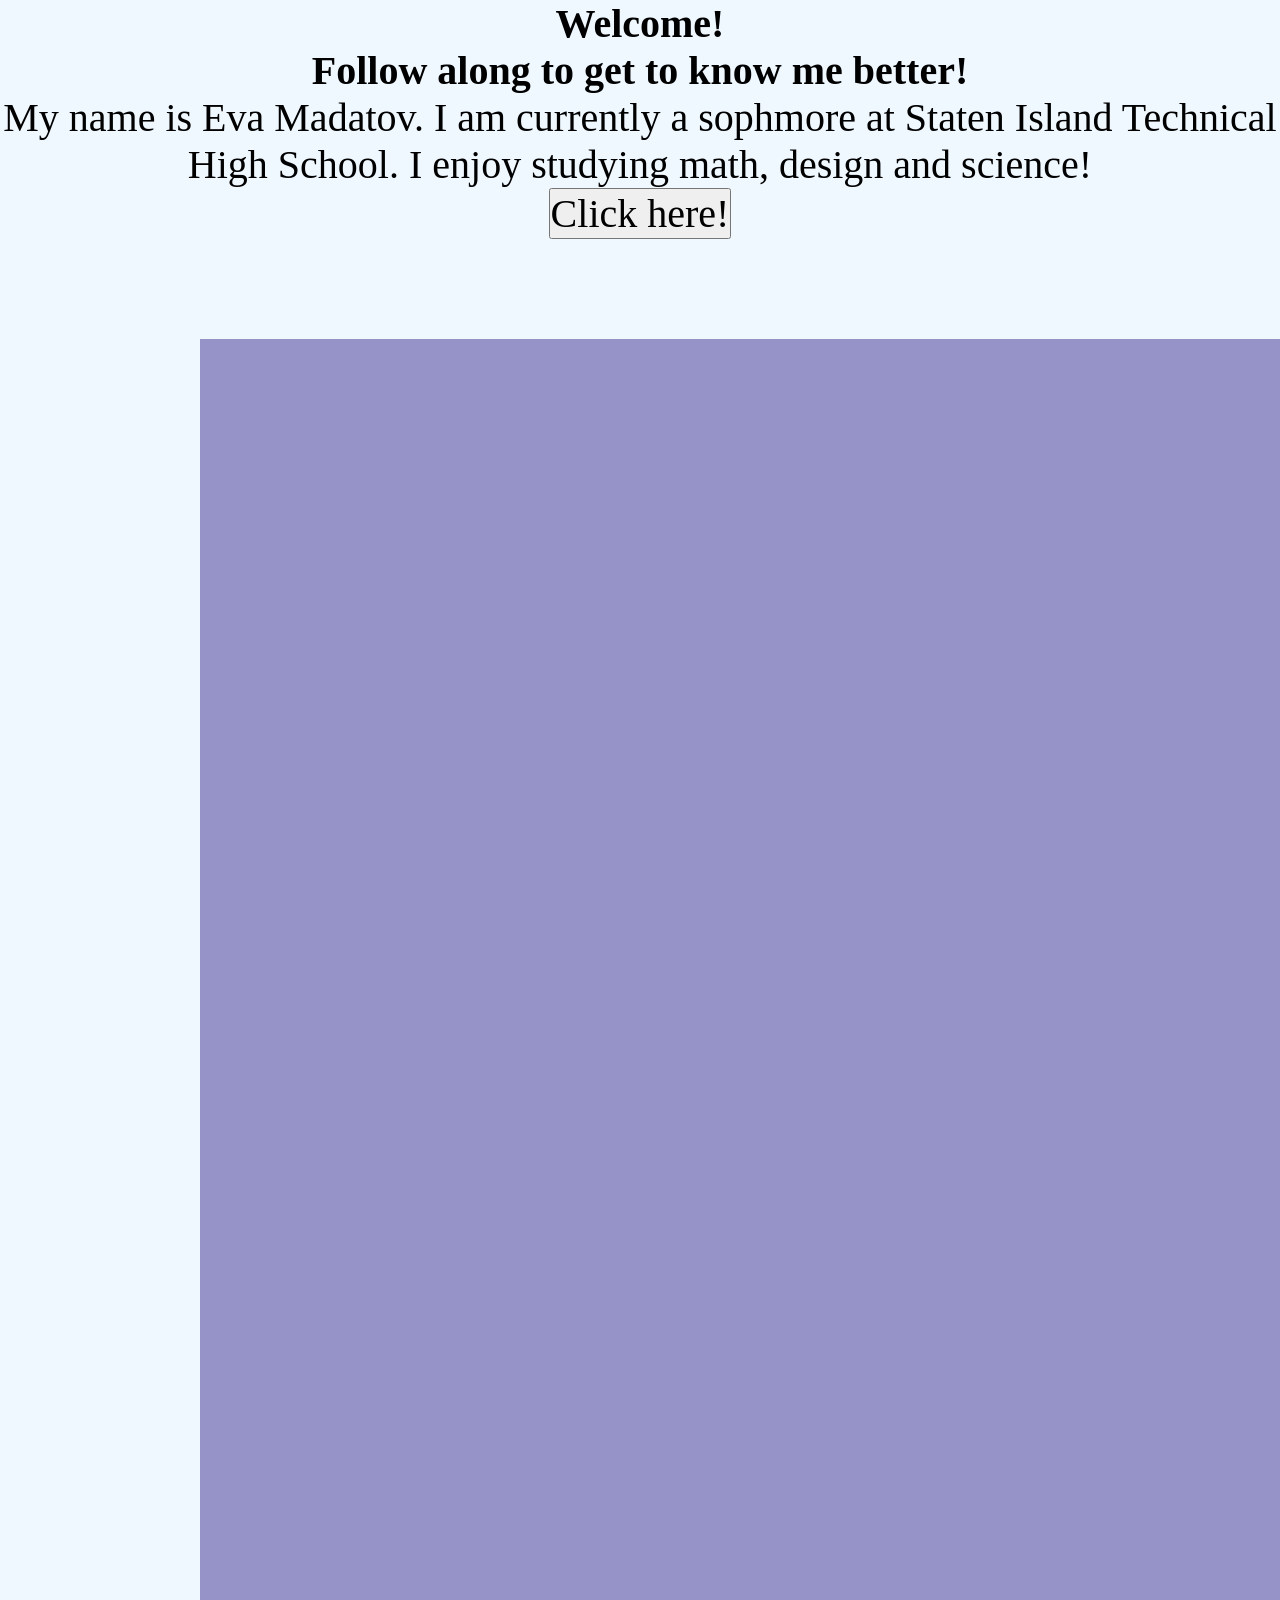
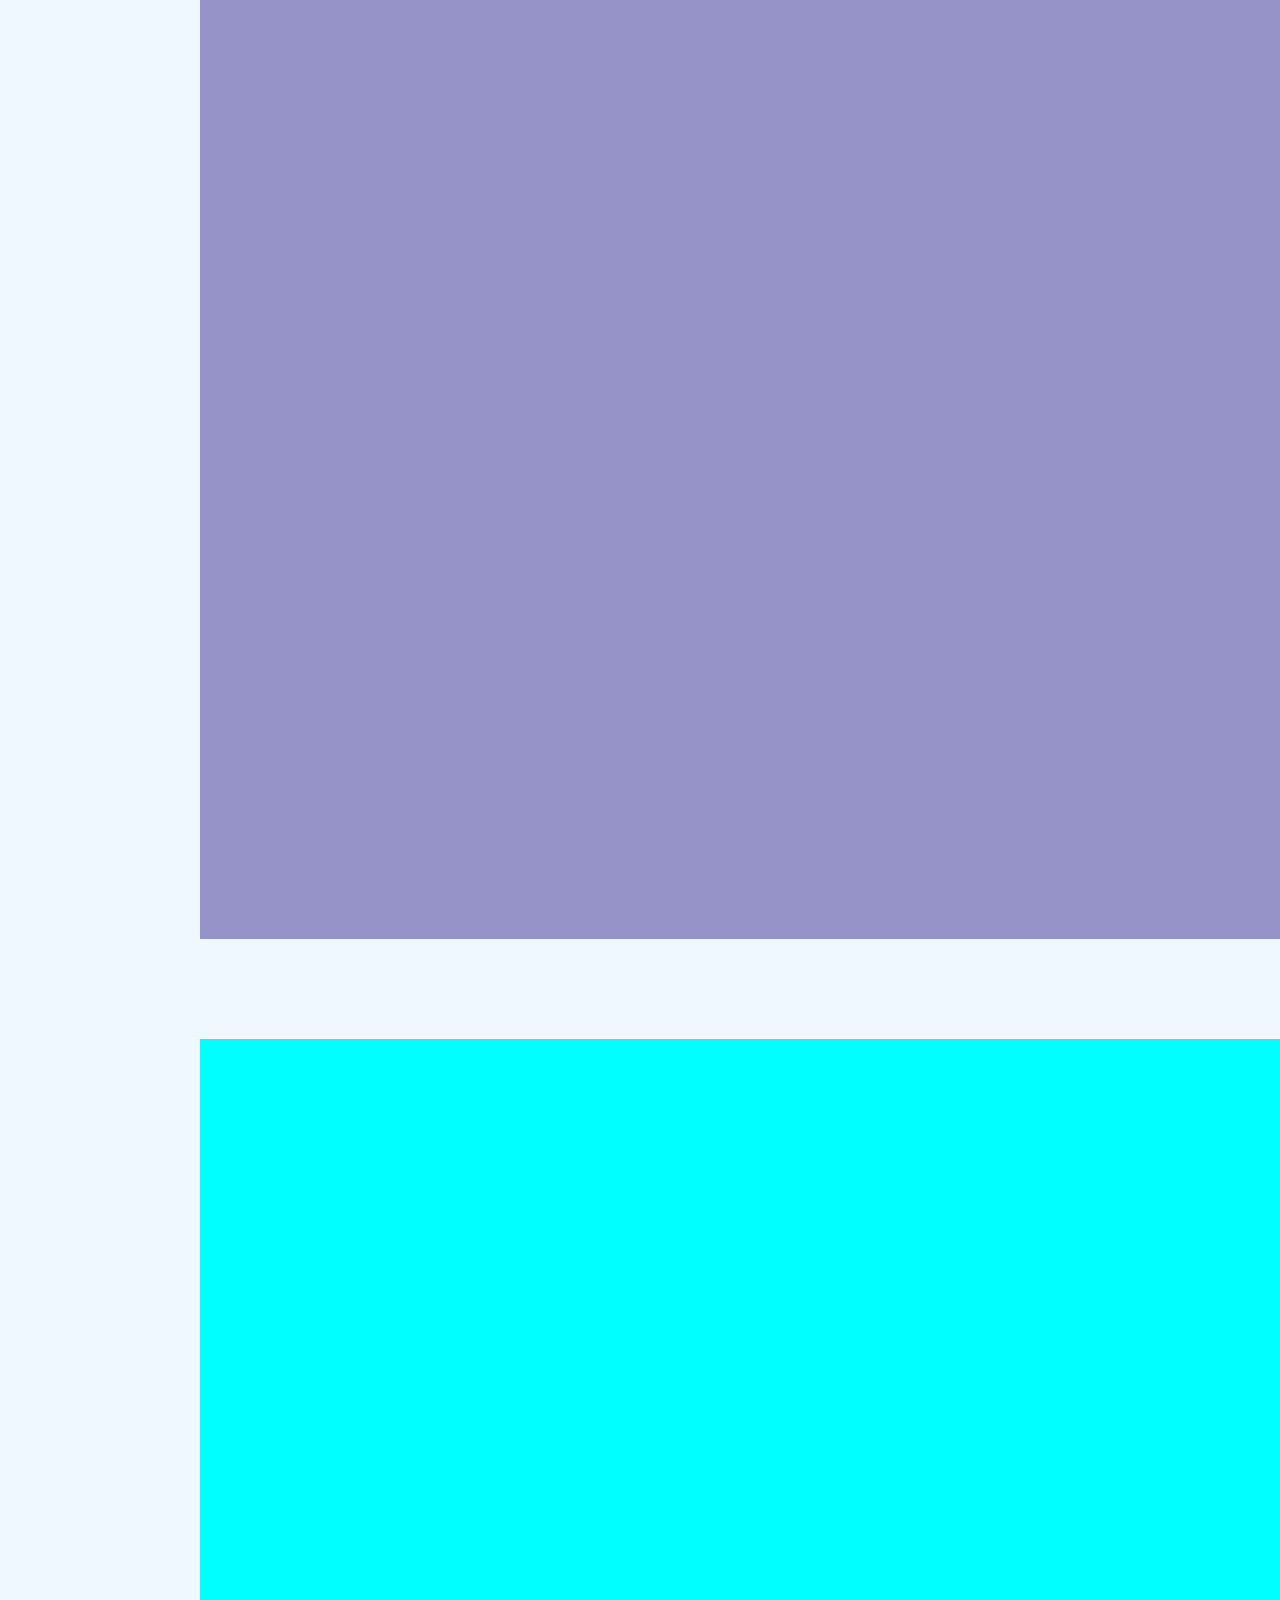
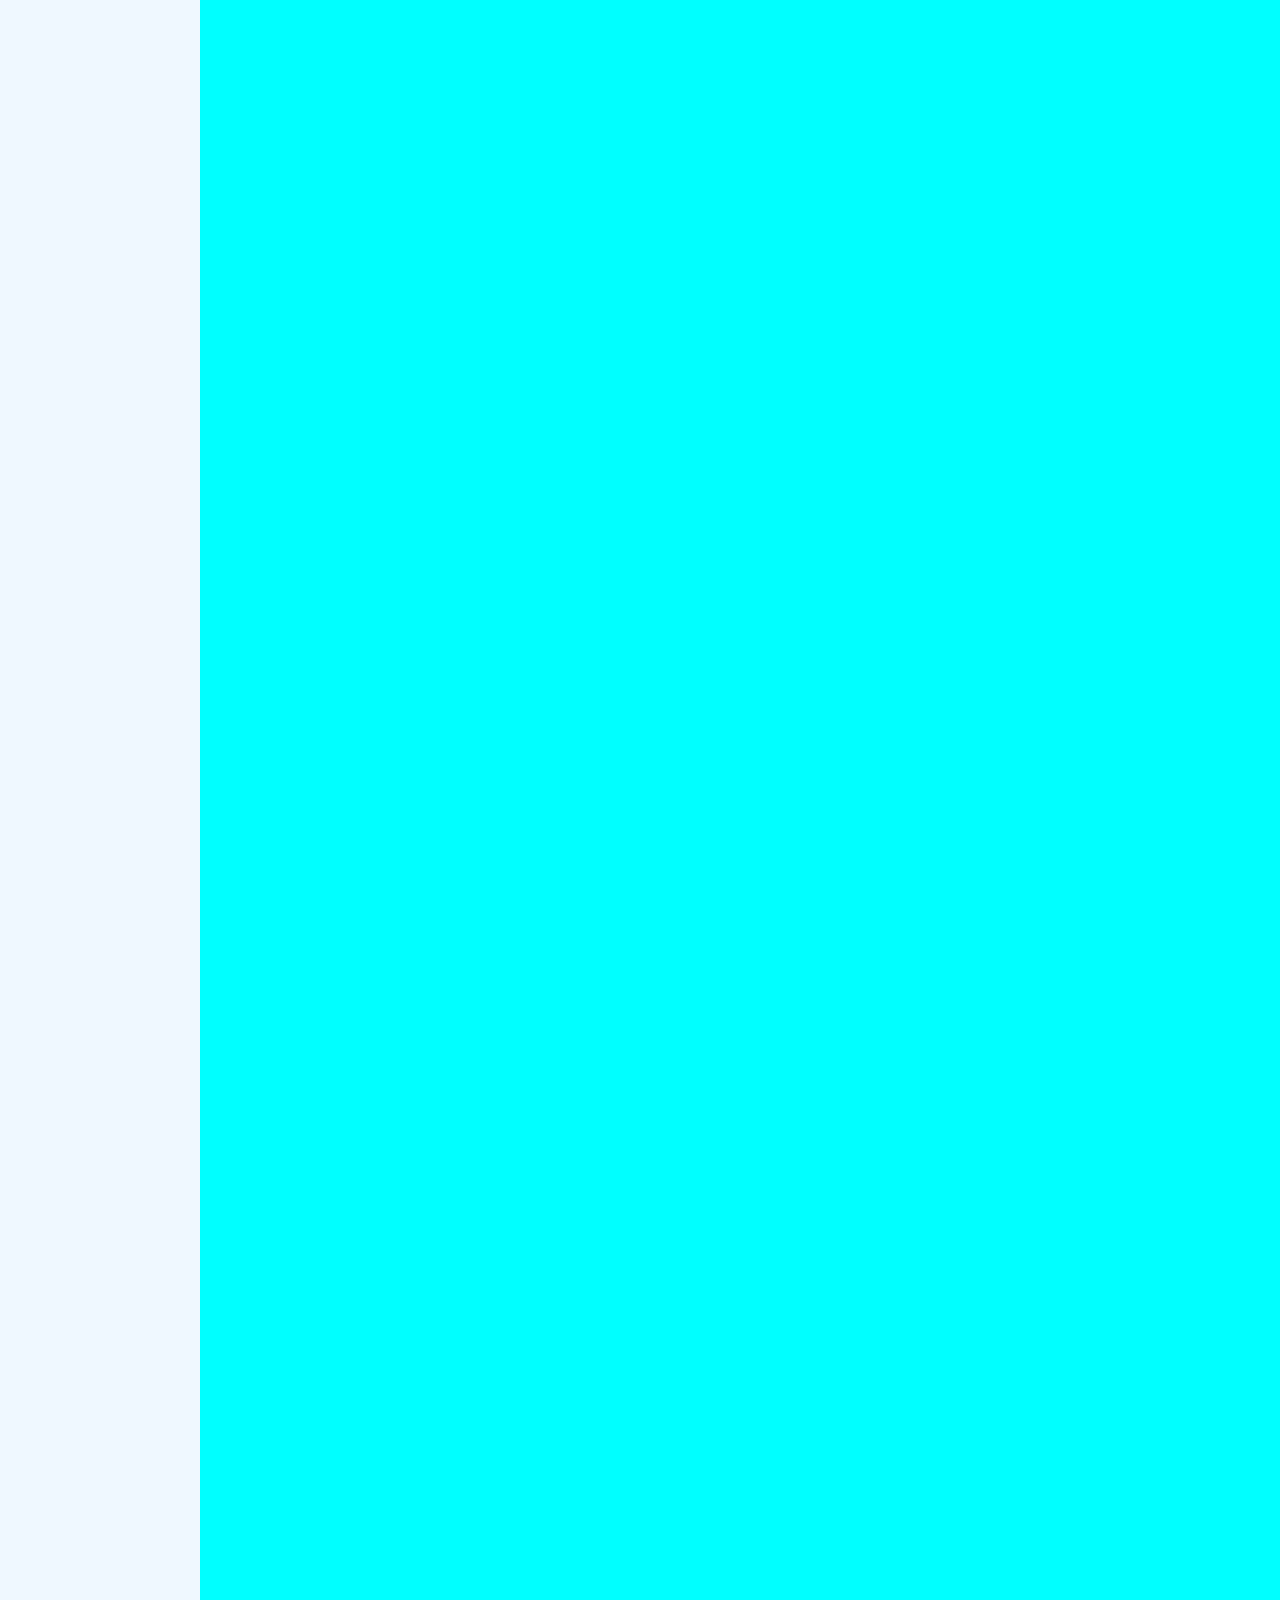
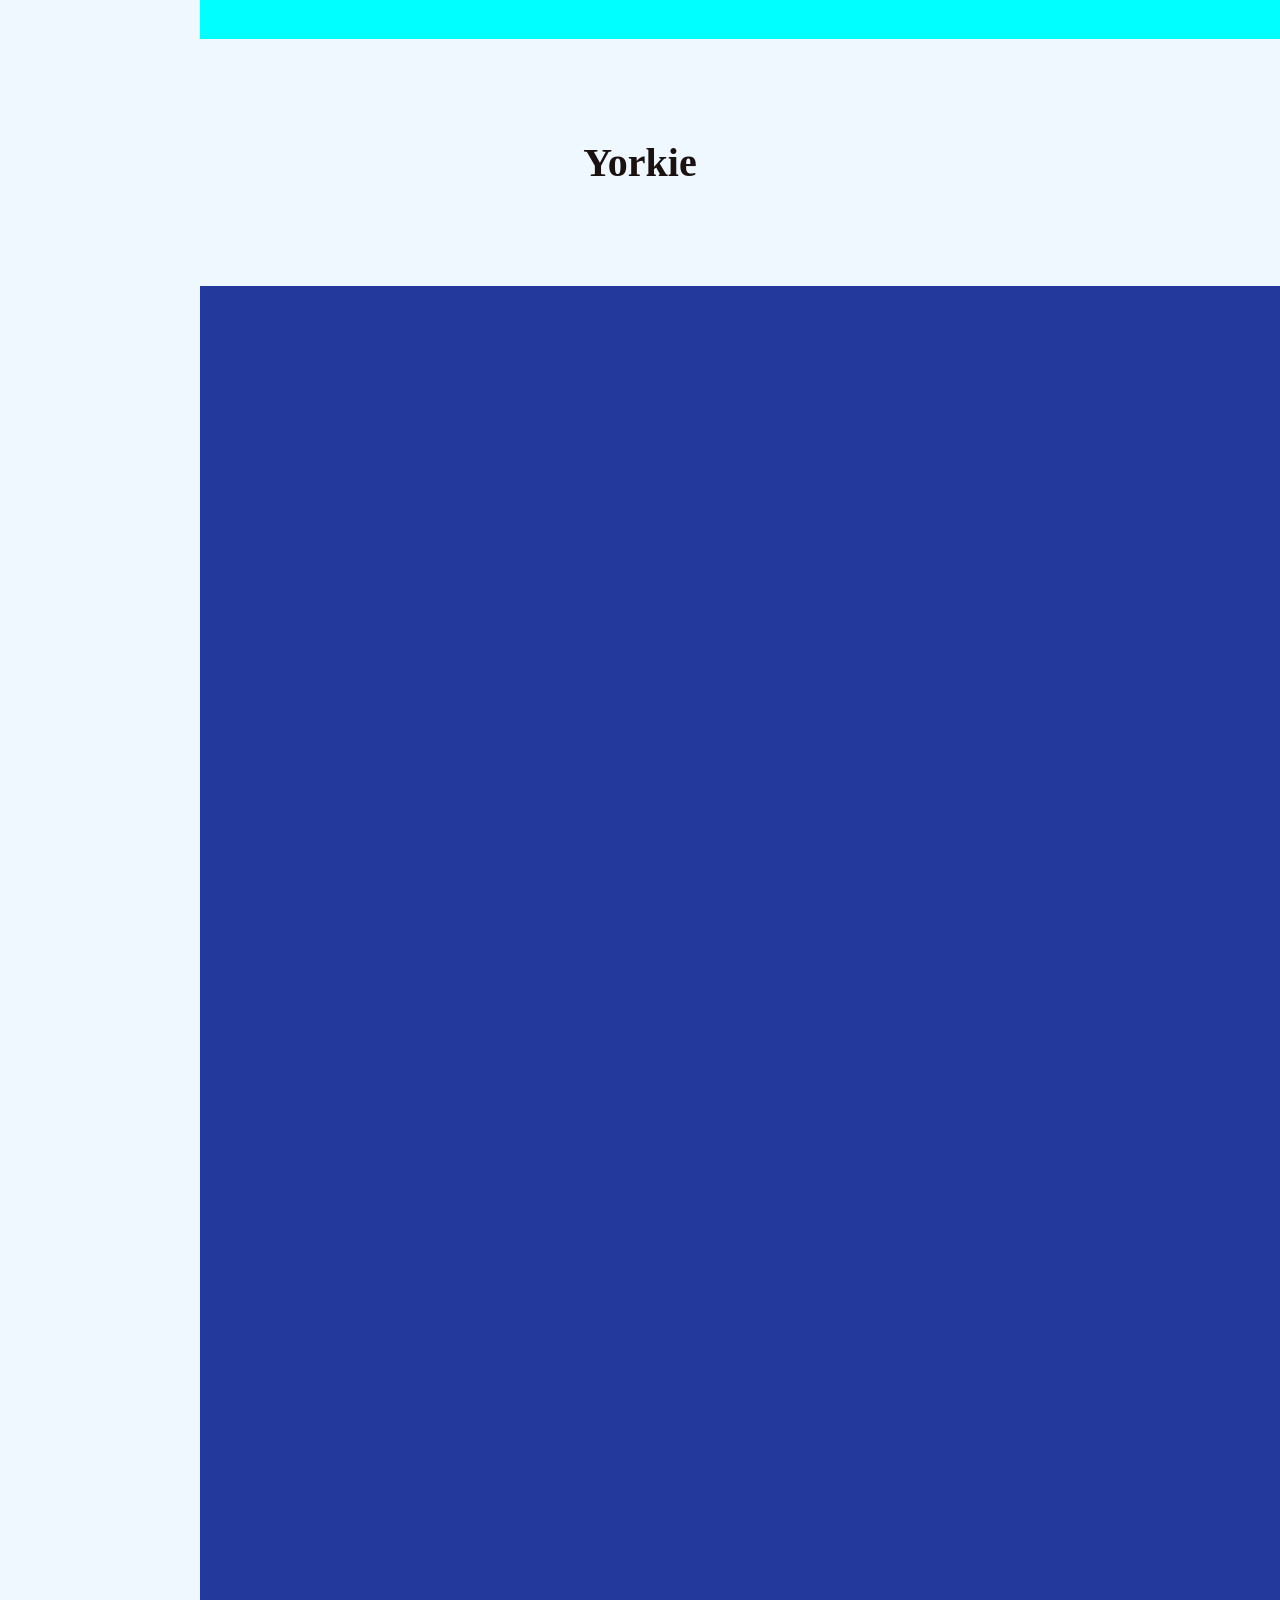
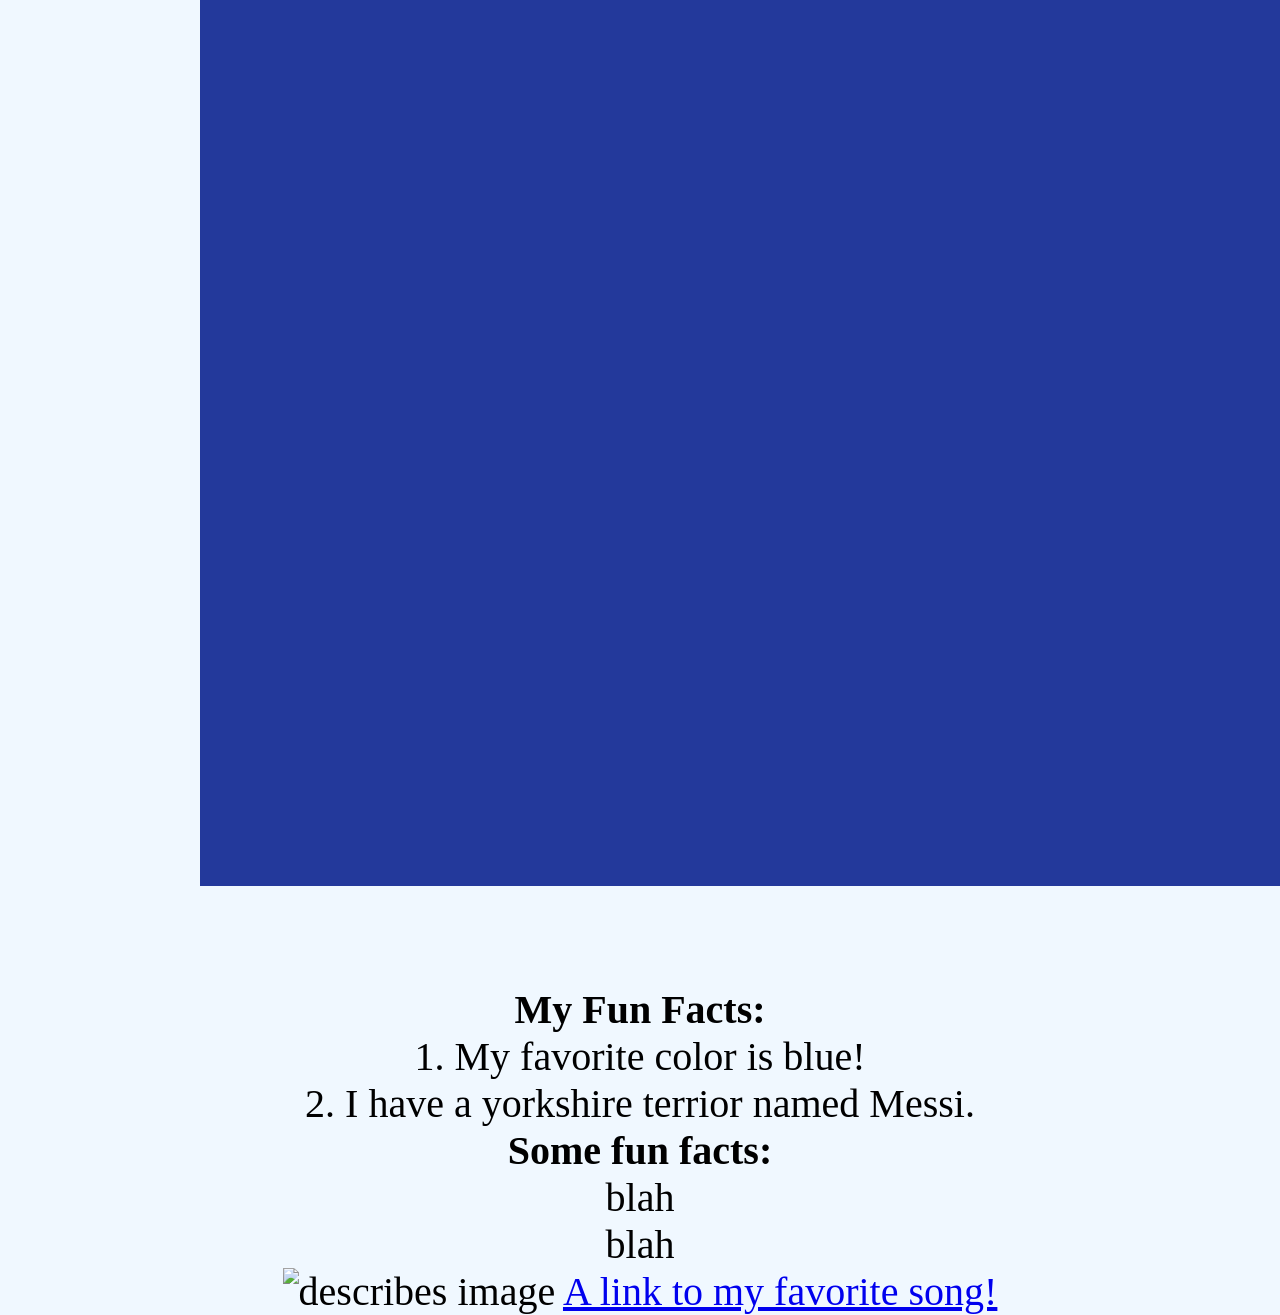
==== index.html @ b94001c6 "html" ====
<html lang="en">
<head>
    <meta charset="UTF-8">
    <meta name="viewport" content="width=device-width, initial-scale=1.0">
    <title>About Me</title>
    <link rel="stylesheet" href="style.css"/>
</head>
<body>
    <h1>Welcome!</h1>
    <h2>Follow along to get to know me better!</h2>
    <h6>    </h6>
    <p>My name is Eva Madatov. I am currently a sophmore at Staten Island Technical High School. I enjoy studying math, design and science!</p>
    <button>Click here!</button>
     <div></div>
     <div class="card"></div>
    <h2 class="card-title">Yorkie</h2>
    <div class="card" id="test"></div>
    <ul>
        <h4>My Fun Facts:</h4>
        <li>1. My favorite color is blue!</li>
        <li>2. I have a yorkshire terrior named Messi.</li>
    </ul>
    <ol>
        <h4>Some fun facts:</h4>
      <li>blah</li>
      <li>blah</li>
    </ol>
    <img src="https://cms.paw-champ.com/api/assets/dog-wiki/64566e76-82c8-4139-900b-41cad1f7892a?cache=3600" alt="describes image">
    <a href="https://www.google.com">
        A link to my favorite song!
    </a>
</body>
</html>
---- style.css ----
body{
    background-color: #a1c5cf;
}

html, body, *{
    font-size: 40px;
    font-family: Georgia, 'Times New Roman', Times, serif;
    text-align: center;
    box-sizing: border-box;
    margin: 0;
    padding: 0;
}
body{
    background-color: aliceblue;
}
div{
    width: 30rem;
    height: 55rem;
    background-color: #9693c9;
    margin: 2.5rem 5rem;
    /* margin is space between elements */
    padding: 5rem;
}
.card {
    background-color: aqua;
}
.card-title{
    text-align: center;
    color: #1a1111;
}
#test{
    background-color: rgb(35, 57, 155);
}
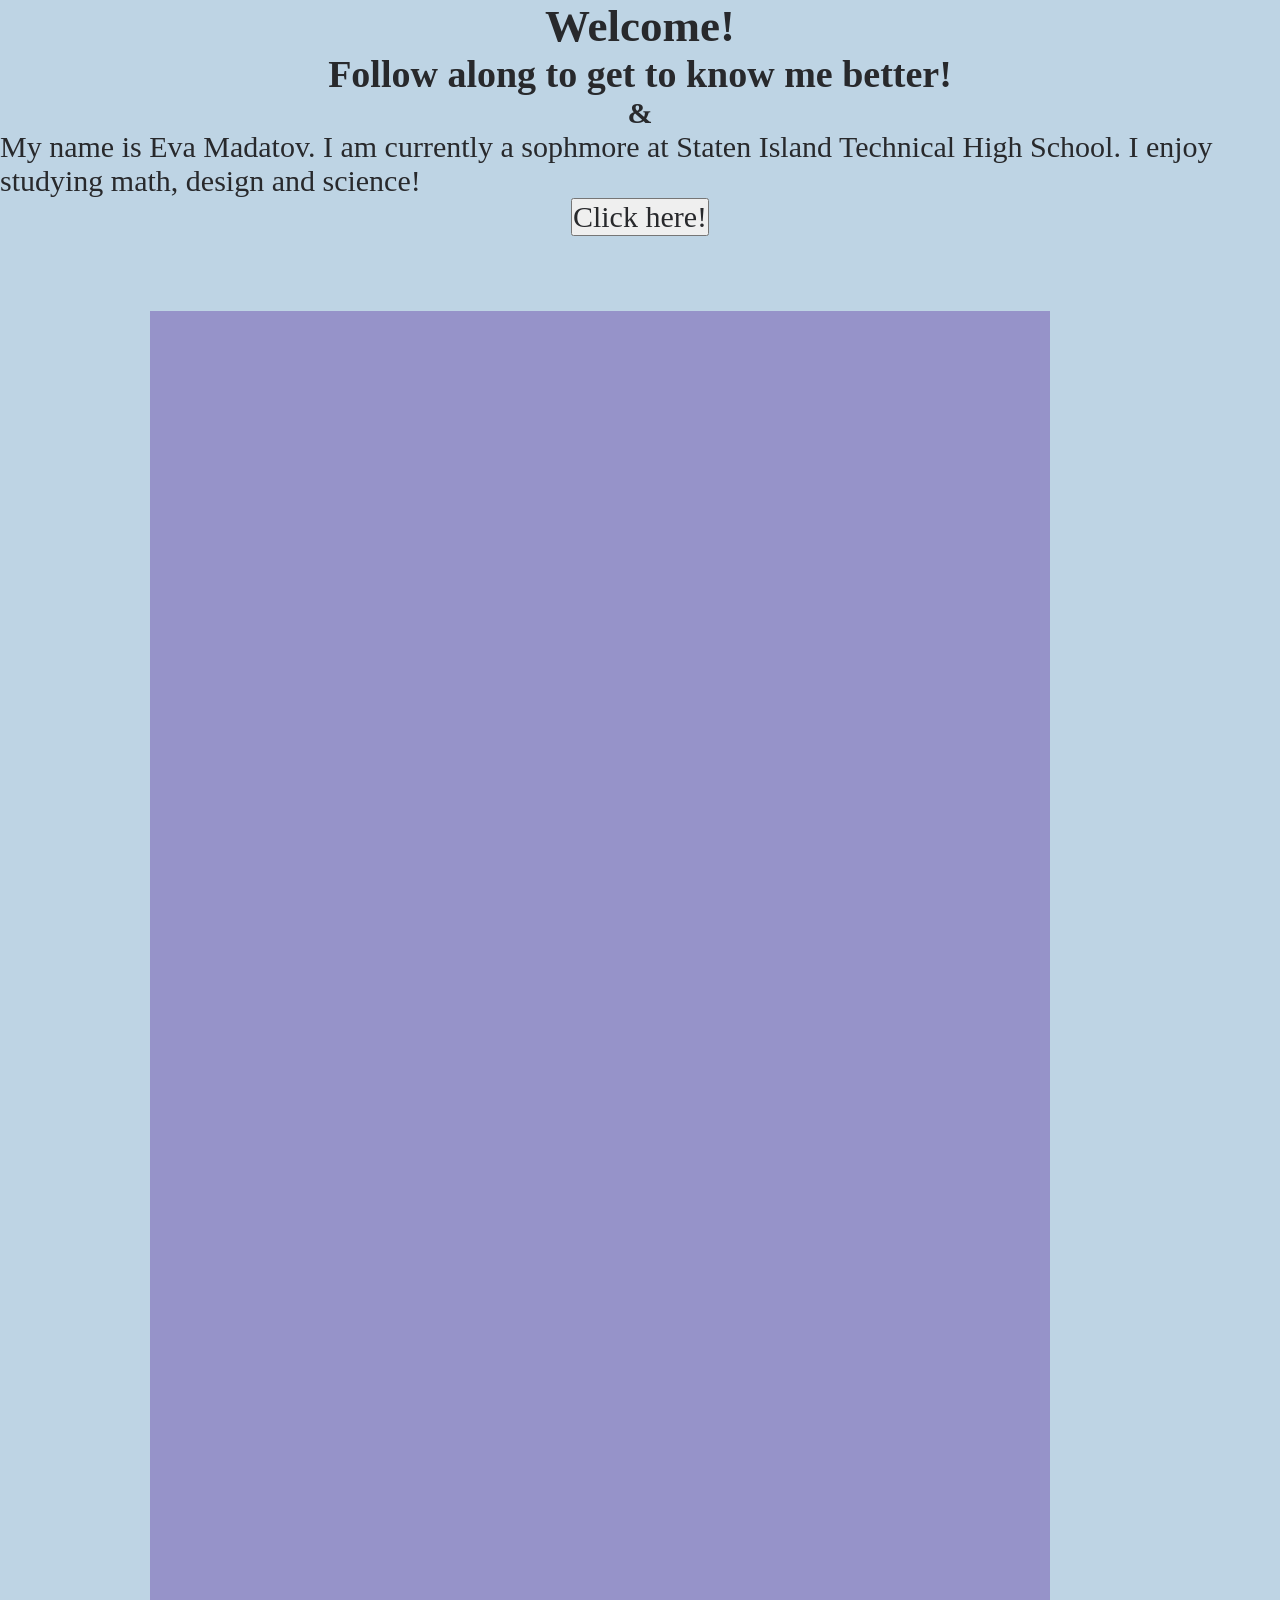
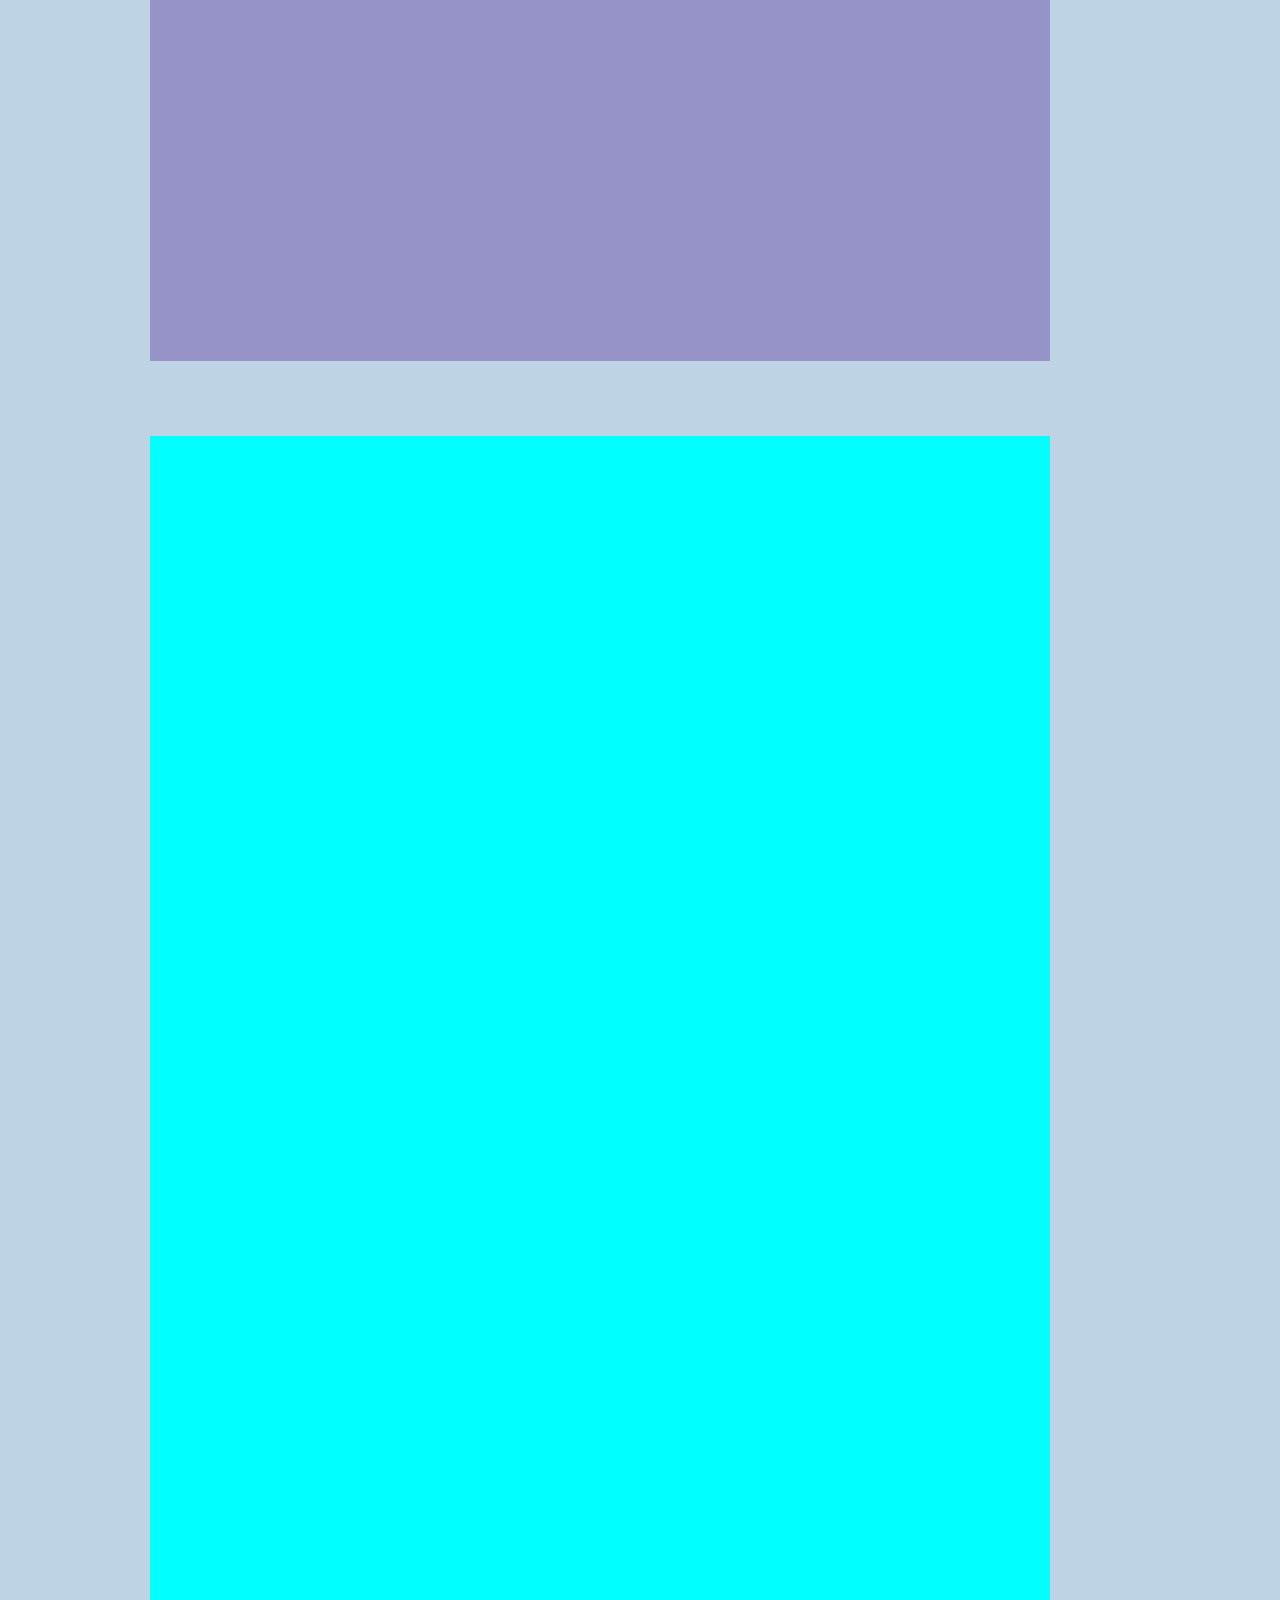
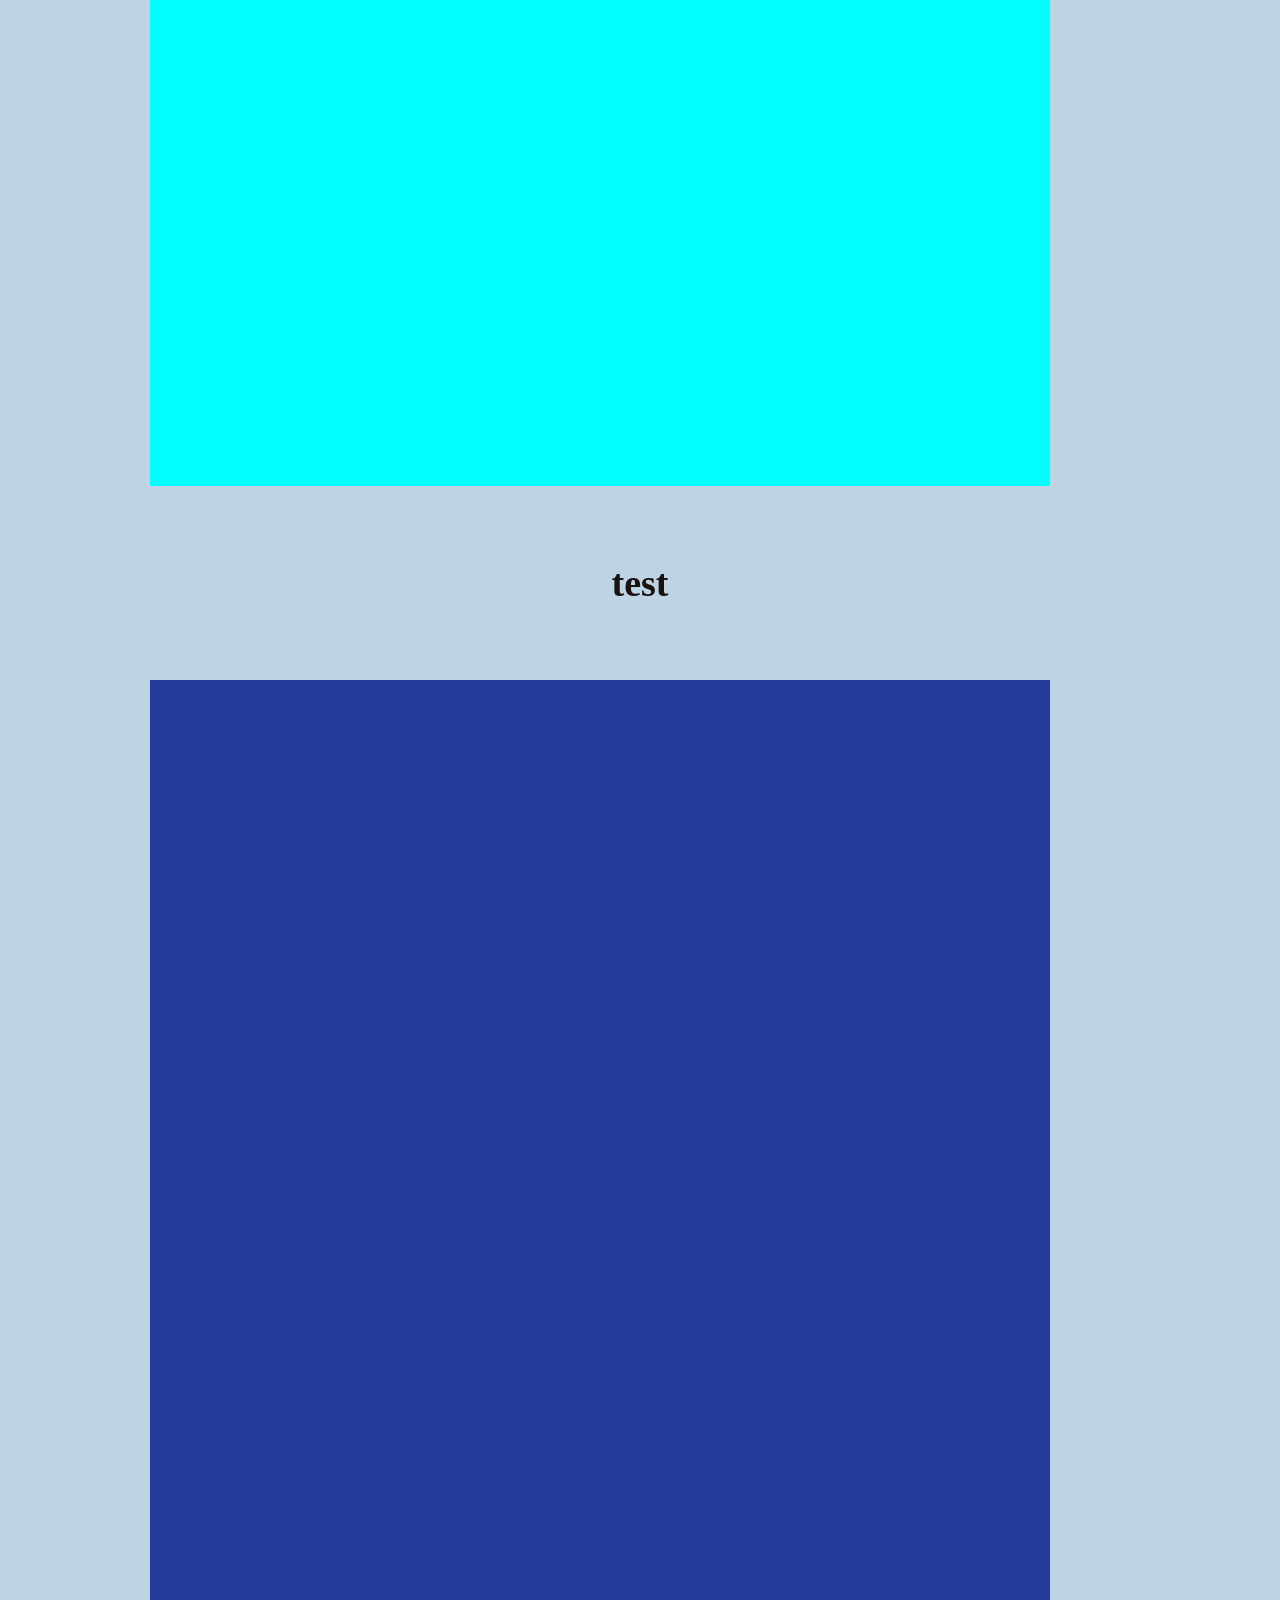
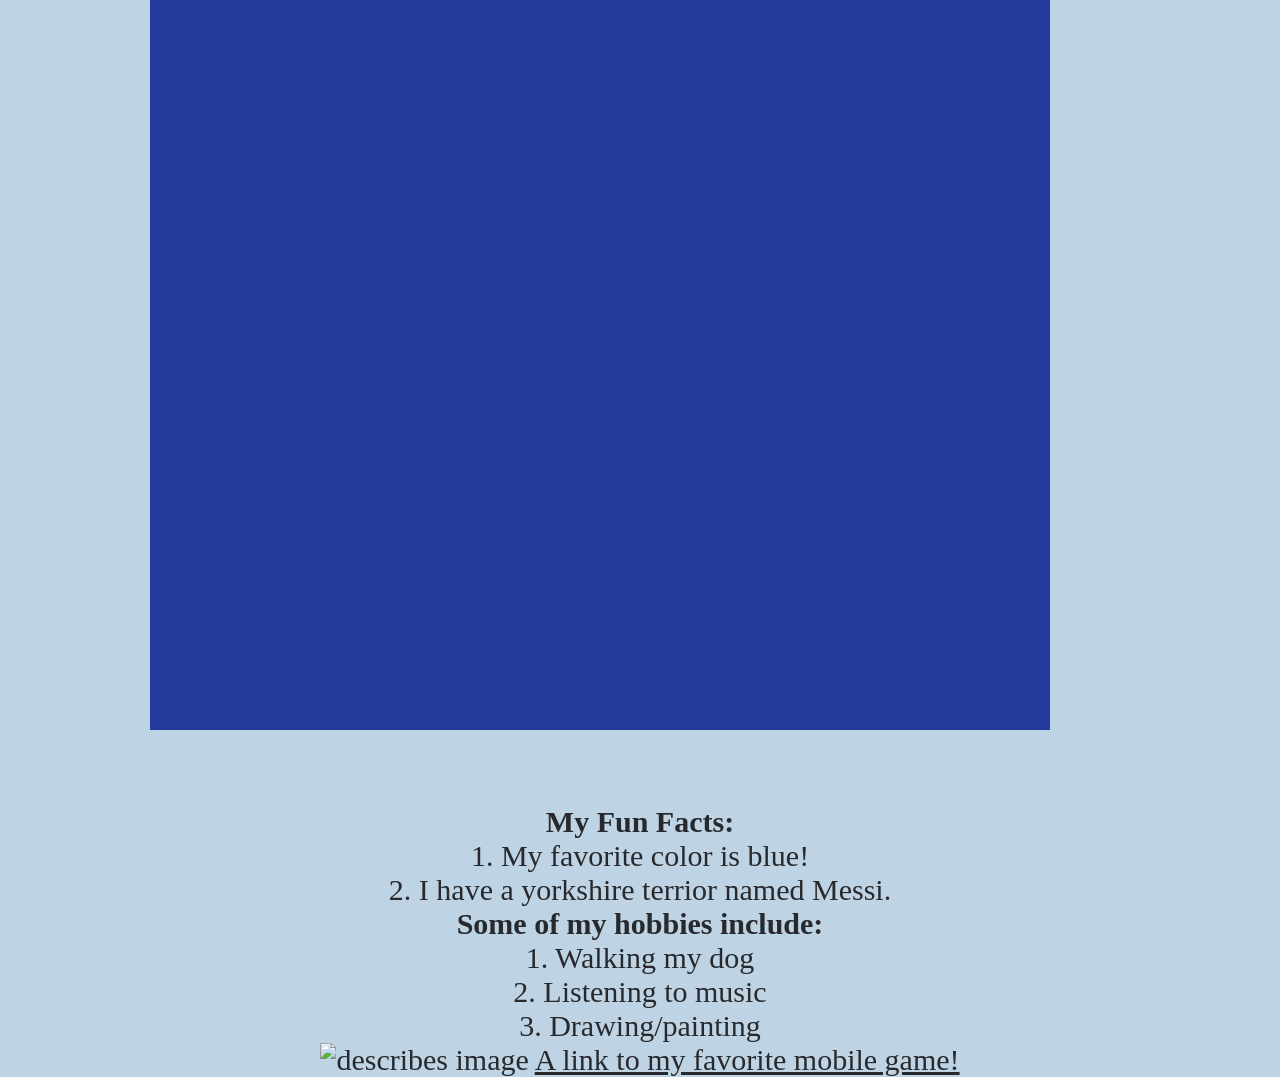
==== commit 43525354: "html" ====
--- a/index.html
+++ b/index.html
@@ -8,12 +8,12 @@
 <body>
     <h1>Welcome!</h1>
     <h2>Follow along to get to know me better!</h2>
-    <h6>    </h6>
+    <h6>  &  </h6>
     <p>My name is Eva Madatov. I am currently a sophmore at Staten Island Technical High School. I enjoy studying math, design and science!</p>
     <button>Click here!</button>
      <div></div>
      <div class="card"></div>
-    <h2 class="card-title">Yorkie</h2>
+    <h2 class="card-title">test</h2>
     <div class="card" id="test"></div>
     <ul>
         <h4>My Fun Facts:</h4>
@@ -21,13 +21,14 @@
         <li>2. I have a yorkshire terrior named Messi.</li>
     </ul>
     <ol>
-        <h4>Some fun facts:</h4>
-      <li>blah</li>
-      <li>blah</li>
+        <h4>Some of my hobbies include:</h4>
+      <li>1. Walking my dog</li>
+      <li>2. Listening to music</li>
+      <li>3. Drawing/painting</li>
     </ol>
     <img src="https://cms.paw-champ.com/api/assets/dog-wiki/64566e76-82c8-4139-900b-41cad1f7892a?cache=3600" alt="describes image">
-    <a href="https://www.google.com">
-        A link to my favorite song!
+    <a href="https://slopeio.org/">
+        A link to my favorite mobile game!
     </a>
 </body>
 </html>
--- a/style.css
+++ b/style.css
@@ -1,17 +1,28 @@
 body{
-    background-color: #a1c5cf;
+    background-color: hsl(194, 17%, 75%);
 }
 
 html, body, *{
-    font-size: 40px;
-    font-family: Georgia, 'Times New Roman', Times, serif;
+    font-size: 30px;
+    font-family:cursive;
     text-align: center;
+    color: rgb(40, 41, 44);
     box-sizing: border-box;
     margin: 0;
     padding: 0;
 }
 body{
-    background-color: aliceblue;
+    background-color: hsl(206, 42%, 82%);
+}
+h1{
+    font-size: 45px;
+}
+h2{
+    font-size: 38px;
+}
+p{
+    font-size: 30px;
+    text-align: left;
 }
 div{
     width: 30rem;
@@ -30,4 +41,9 @@
 }
 #test{
     background-color: rgb(35, 57, 155);
+}
+.button{
+    font-size: 12px;
+    font: 100;
+    font-family: Georgia, 'Times New Roman', Times, serif;
 }
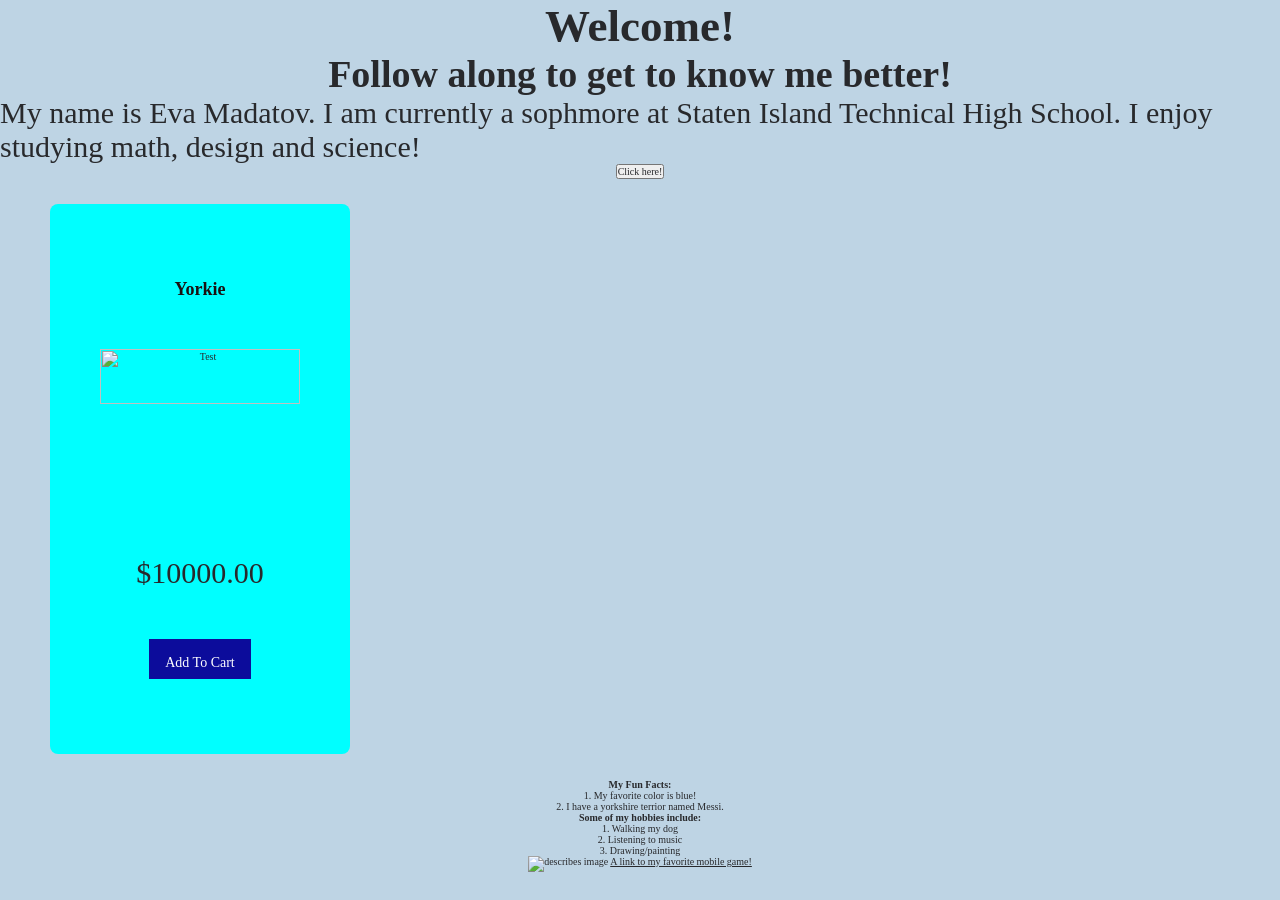
==== commit caf6cc7b: "html" ====
--- a/index.html
+++ b/index.html
@@ -8,13 +8,18 @@
 <body>
     <h1>Welcome!</h1>
     <h2>Follow along to get to know me better!</h2>
-    <h6>  &  </h6>
     <p>My name is Eva Madatov. I am currently a sophmore at Staten Island Technical High School. I enjoy studying math, design and science!</p>
-    <button>Click here!</button>
-     <div></div>
-     <div class="card"></div>
-    <h2 class="card-title">test</h2>
-    <div class="card" id="test"></div>
+     <button>Click here!</button>
+       <div class="card">
+      <h2 class="card-title">Yorkie</h2>
+      <img
+        class="card-img"
+        src="https://cms.paw-champ.com/api/assets/dog-wiki/64566e76-82c8-4139-900b-41cad1f7892a?cache=3600"
+        alt="Test"
+      />
+      <p class="card-price">$10000.00</p>
+      <button class="card-btn">Add To Cart</button>
+    </div>
     <ul>
         <h4>My Fun Facts:</h4>
         <li>1. My favorite color is blue!</li>
--- a/style.css
+++ b/style.css
@@ -3,7 +3,7 @@
 }
 
 html, body, *{
-    font-size: 30px;
+    font-size: 10px;
     font-family:cursive;
     text-align: center;
     color: rgb(40, 41, 44);
@@ -25,25 +25,48 @@
     text-align: left;
 }
 div{
-    width: 30rem;
-    height: 55rem;
     background-color: #9693c9;
     margin: 2.5rem 5rem;
     /* margin is space between elements */
     padding: 5rem;
 }
 .card {
+    display: flex;
+    flex-direction: column;
+    justify-content: space-around;
+    align-items: center;
     background-color: aqua;
+    width: 30rem;
+    height: 55rem;
+    border-radius: 0.8rem;
 }
 .card-title{
     text-align: center;
     color: #1a1111;
+    font-size: 1.8rem;
+    font-weight: 600;
+    margin: 0;
+}
+.card-img{
+    width: 100%;
+    height: 35%;
+    object-fit: cover;
 }
 #test{
     background-color: rgb(35, 57, 155);
 }
-.button{
-    font-size: 12px;
-    font: 100;
-    font-family: Georgia, 'Times New Roman', Times, serif;
-}+
+.card-btn{
+    height: 4rem;
+    padding: 01.6rem;
+    background-color: rgb(12, 12, 155);
+    border: 1px solid #9dcfd8;
+    font-size: 1.4rem;
+    cursor: pointer;
+    color: white;
+    border: 0.4rem;
+    transition: all 0.3s;
+}
+.card-btn:hover{
+    background-color: #a7c2db;
+}
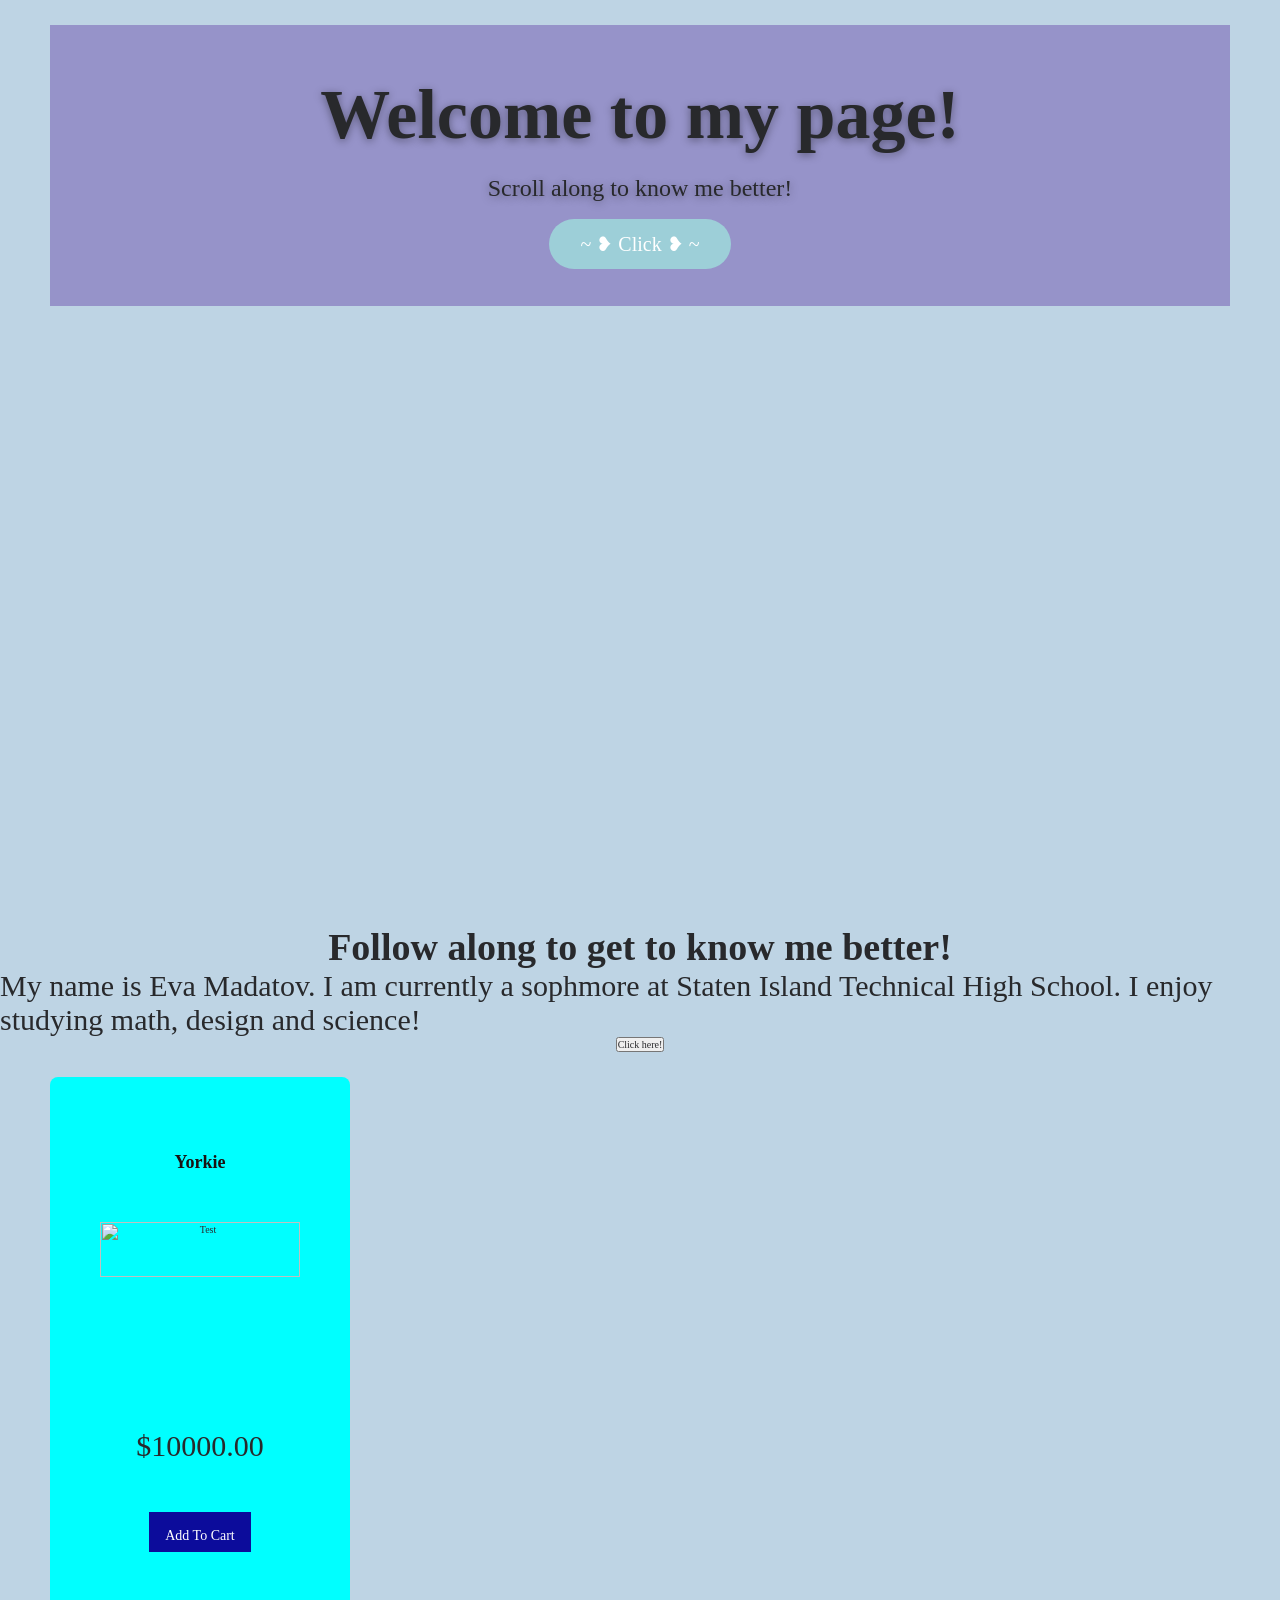
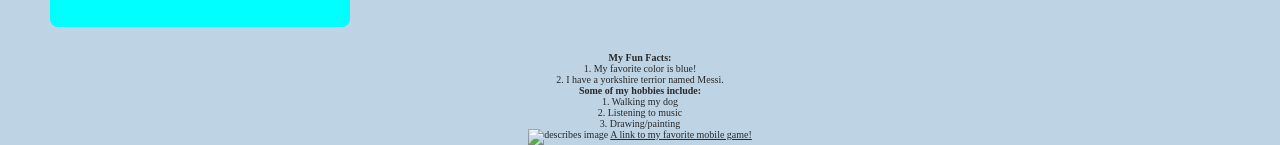
==== commit dd9580a3: "html" ====
--- a/index.html
+++ b/index.html
@@ -6,8 +6,14 @@
     <link rel="stylesheet" href="style.css"/>
 </head>
 <body>
-    <h1>Welcome!</h1>
-    <h2>Follow along to get to know me better!</h2>
+  <section class="hero">
+<div class="hero-content">
+  <h1>Welcome to my page!</h1>
+  <p>Scroll along to know me better!</p>
+  <a href="#" class="btn">~ ❥ Click ❥ ~</a>
+</div>
+  </section>
+     <h2>Follow along to get to know me better!</h2>
     <p>My name is Eva Madatov. I am currently a sophmore at Staten Island Technical High School. I enjoy studying math, design and science!</p>
      <button>Click here!</button>
        <div class="card">
--- a/style.css
+++ b/style.css
@@ -1,7 +1,45 @@
 body{
     background-color: hsl(194, 17%, 75%);
 }
+.hero{
+    height: 100vh;
+    columns: white;
+    background-image: linear-gradient
+     rgba(8,84,130, 0.8),
+     rgba(81, 143, 182, 0.8),
+     url("img/red-sneaker.jpg");
+    background-size: cover;
+    background-position: center;
+    background-attachment: fixed;
+}
+.hero content {
+    width: 85rem;
+    padding: 2rem;
+}
 
+.hero h1{
+    font-size: 7rem;
+    margin-bottom: 2rem;
+    text-shadow: 0 2px 8px rgba(8, 8, 8, 0.4);
+}
+.hero p{
+    font-size: 2.4rem;
+    margin-bottom: 3rem;
+    text-shadow: 0 2px 8px  rgb(8, 8, 8, 0.4);
+    text-align: center;
+}
+.btn {
+    display: incline-block;
+    padding: 1.4rem 3.2rem;
+    font-size: 2rem;
+    background-color: #9dcfd8;
+    text-decoration: none;
+    border-radius: 5rem;
+    color: white;
+}
+.btn:hover{
+    color: #181d22;
+}
 html, body, *{
     font-size: 10px;
     font-family:cursive;
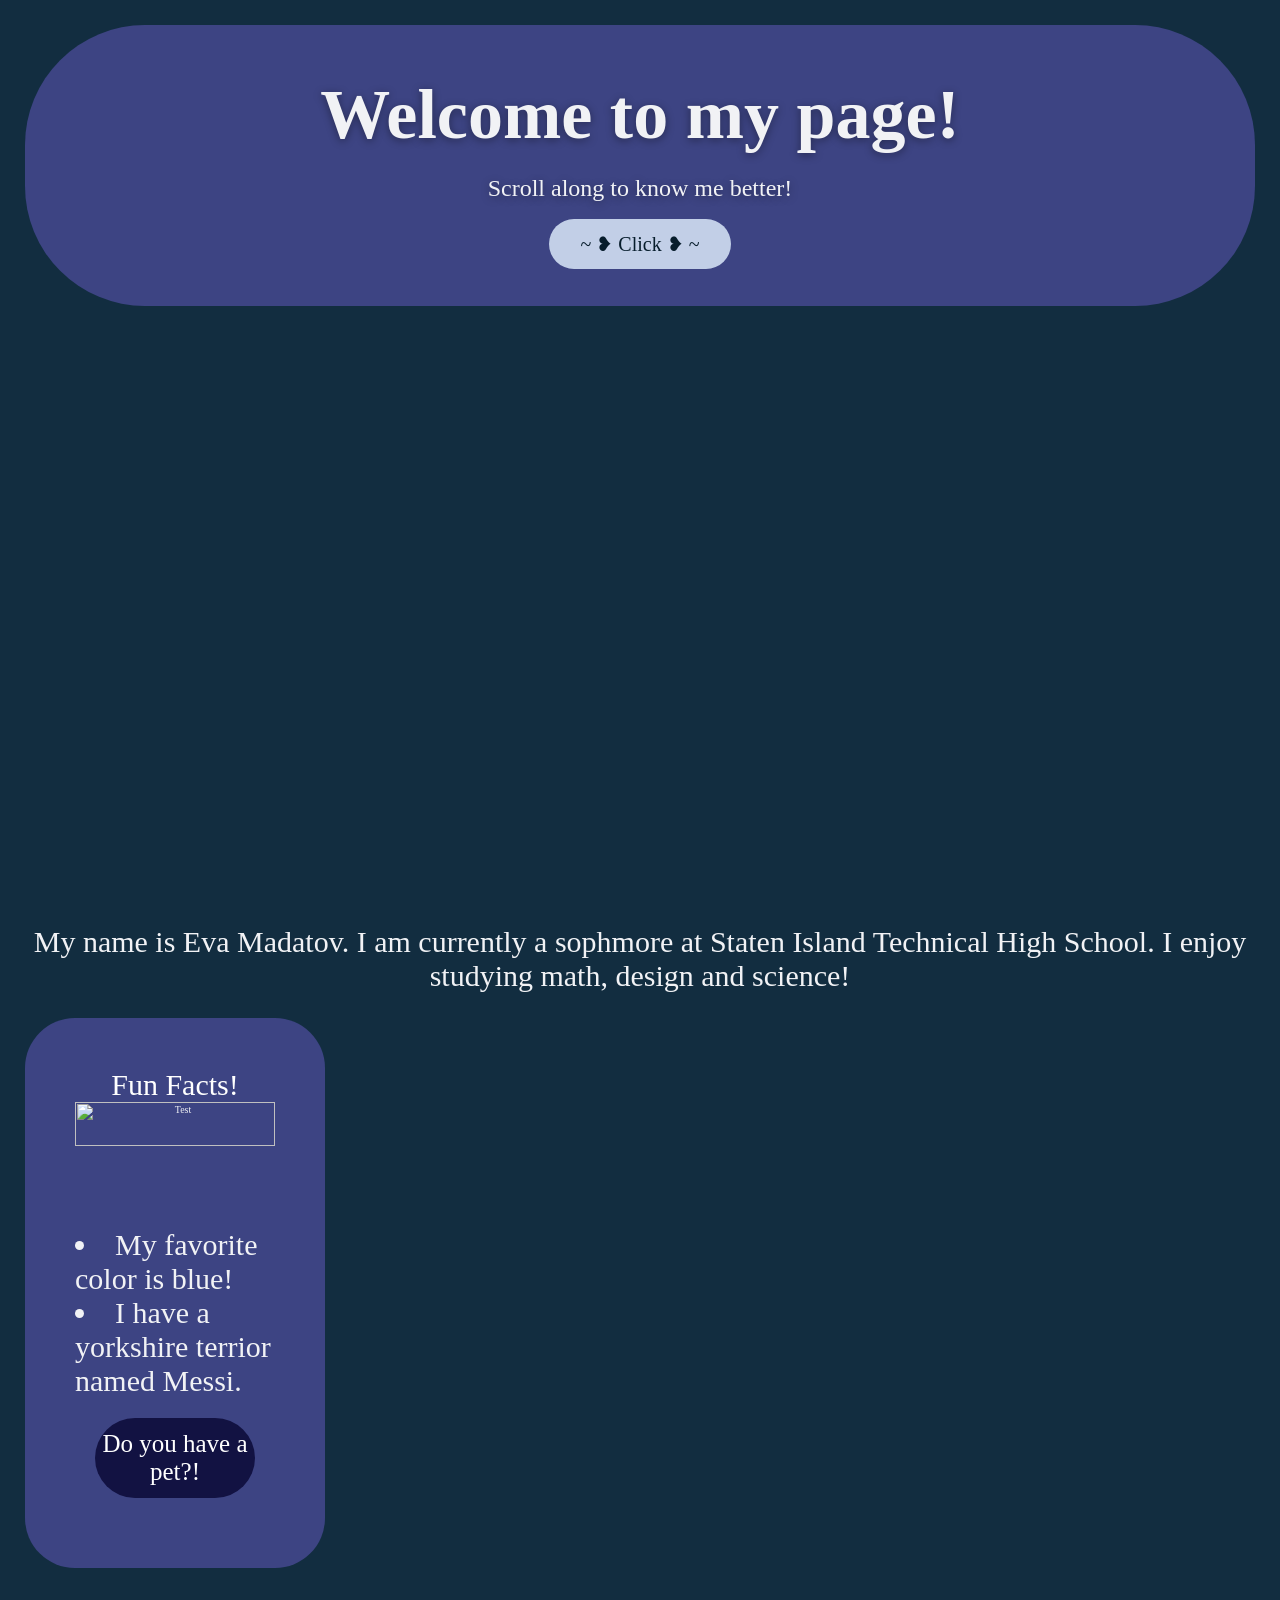
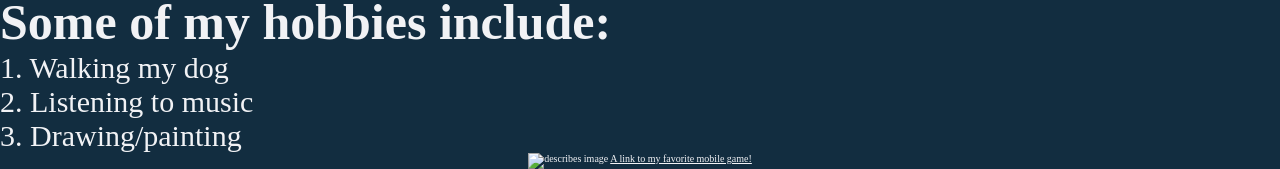
==== commit 2ba619c1: "html" ====
--- a/index.html
+++ b/index.html
@@ -13,24 +13,20 @@
   <a href="#" class="btn">~ ❥ Click ❥ ~</a>
 </div>
   </section>
-     <h2>Follow along to get to know me better!</h2>
     <p>My name is Eva Madatov. I am currently a sophmore at Staten Island Technical High School. I enjoy studying math, design and science!</p>
-     <button>Click here!</button>
        <div class="card">
-      <h2 class="card-title">Yorkie</h2>
+      <h2 class="card-title">Fun Facts!</h2>
       <img
         class="card-img"
-        src="https://cms.paw-champ.com/api/assets/dog-wiki/64566e76-82c8-4139-900b-41cad1f7892a?cache=3600"
+        src="https://i.pinimg.com/originals/6c/d7/4b/6cd74bae87b2025e3d671a23dbf4b3ca.gif"
         alt="Test"
       />
-      <p class="card-price">$10000.00</p>
-      <button class="card-btn">Add To Cart</button>
+      <p class="card-info">
+       <li>My favorite color is blue!</li>
+        <li>I have a yorkshire terrior named Messi.</li>
+      </p>
+      <button class="card-btn">Do you have a pet?!</button>
     </div>
-    <ul>
-        <h4>My Fun Facts:</h4>
-        <li>1. My favorite color is blue!</li>
-        <li>2. I have a yorkshire terrior named Messi.</li>
-    </ul>
     <ol>
         <h4>Some of my hobbies include:</h4>
       <li>1. Walking my dog</li>
--- a/style.css
+++ b/style.css
@@ -1,5 +1,5 @@
 body{
-    background-color: hsl(194, 17%, 75%);
+    background-color: hsl(205, 56%, 16%);
 }
 .hero{
     height: 100vh;
@@ -7,7 +7,7 @@
     background-image: linear-gradient
      rgba(8,84,130, 0.8),
      rgba(81, 143, 182, 0.8),
-     url("img/red-sneaker.jpg");
+     url("https://i.pinimg.com/originals/6c/d7/4b/6cd74bae87b2025e3d671a23dbf4b3ca.gif");
     background-size: cover;
     background-position: center;
     background-attachment: fixed;
@@ -32,25 +32,22 @@
     display: incline-block;
     padding: 1.4rem 3.2rem;
     font-size: 2rem;
-    background-color: #9dcfd8;
+    background-color: #c2cfe7;
     text-decoration: none;
     border-radius: 5rem;
-    color: white;
+    color: rgb(7, 29, 44);
 }
 .btn:hover{
-    color: #181d22;
+    color: #ffffff;
 }
 html, body, *{
     font-size: 10px;
-    font-family:cursive;
+    font-family:'Times New Roman';
     text-align: center;
-    color: rgb(40, 41, 44);
+    color: rgb(241, 242, 245);
     box-sizing: border-box;
     margin: 0;
     padding: 0;
-}
-body{
-    background-color: hsl(206, 42%, 82%);
 }
 h1{
     font-size: 45px;
@@ -58,32 +55,45 @@
 h2{
     font-size: 38px;
 }
+h4{
+    font-size: 5rem;
+    text-align: left;
+}
 p{
     font-size: 30px;
-    text-align: left;
+    text-align: center;
+    margin: 0;
+    padding: 0;
 }
 div{
-    background-color: #9693c9;
-    margin: 2.5rem 5rem;
+    background-color: #3d4483;
+    margin: 2.5rem;
     /* margin is space between elements */
     padding: 5rem;
+    border-radius: 12rem;
+}
+li{
+    font-size: 3rem;
+    text-align: left;
 }
 .card {
     display: flex;
     flex-direction: column;
     justify-content: space-around;
     align-items: center;
-    background-color: aqua;
+    background-color: #3d4483;
     width: 30rem;
     height: 55rem;
-    border-radius: 0.8rem;
+    border-radius: 5rem;
 }
 .card-title{
     text-align: center;
-    color: #1a1111;
-    font-size: 1.8rem;
-    font-weight: 600;
-    margin: 0;
+    color: #ffffff;
+    font-size: 3rem;
+    font-weight: 400;
+    margin: 0rem;
+    padding: 0rem;
+
 }
 .card-img{
     width: 100%;
@@ -95,15 +105,17 @@
 }
 
 .card-btn{
-    height: 4rem;
-    padding: 01.6rem;
-    background-color: rgb(12, 12, 155);
+    height: 10rem;
+    margin: 2rem;
+    padding: 0.01rem;
+    background-color: rgb(18, 18, 66);
     border: 1px solid #9dcfd8;
-    font-size: 1.4rem;
+    font-size: 2.5rem;
     cursor: pointer;
     color: white;
     border: 0.4rem;
     transition: all 0.3s;
+    border-radius: 5rem;
 }
 .card-btn:hover{
     background-color: #a7c2db;
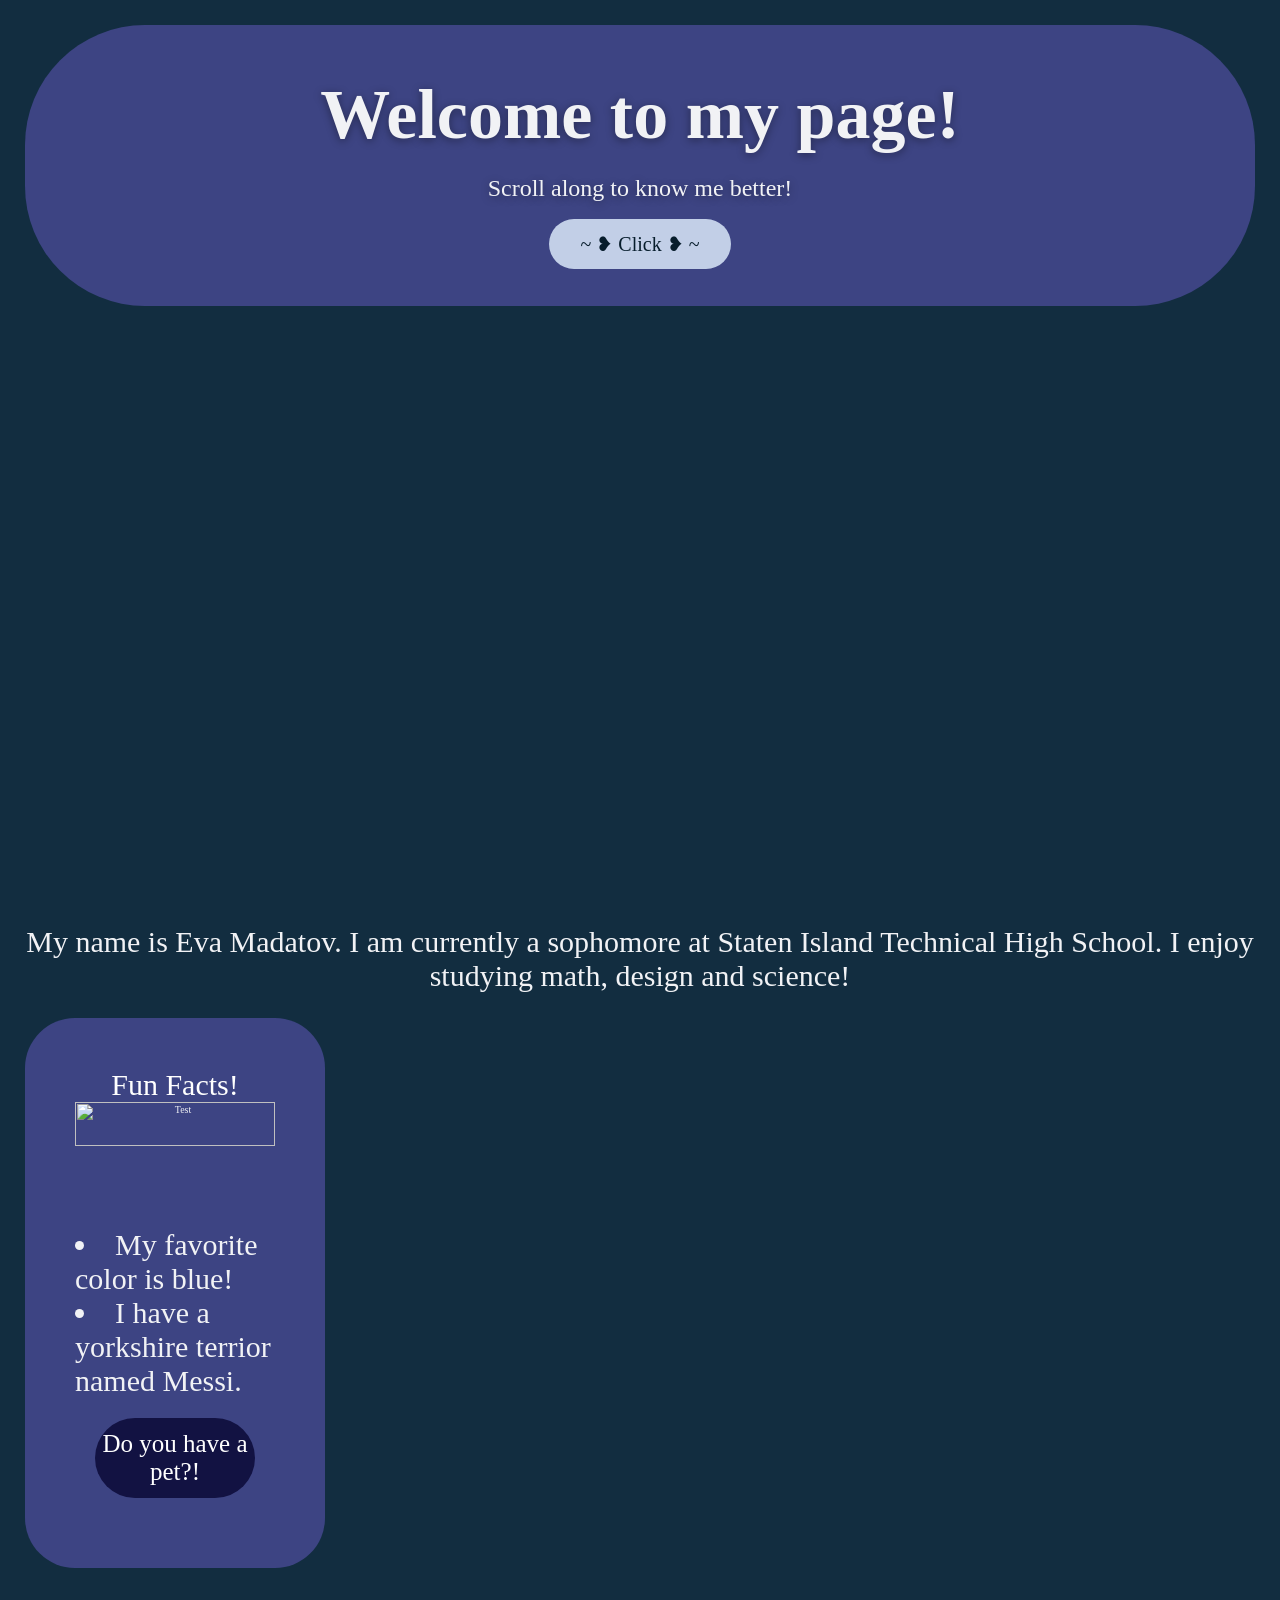
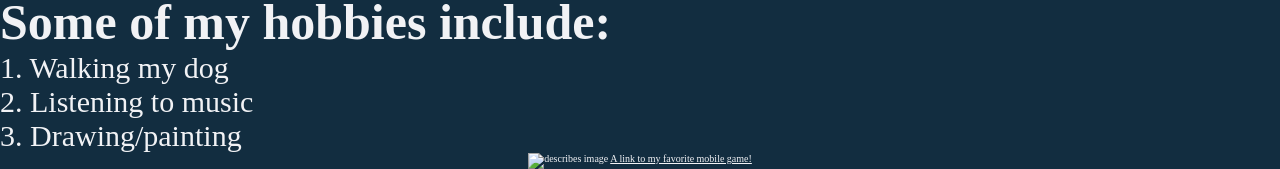
==== commit b282060a: "html" ====
--- a/index.html
+++ b/index.html
@@ -13,7 +13,7 @@
   <a href="#" class="btn">~ ❥ Click ❥ ~</a>
 </div>
   </section>
-    <p>My name is Eva Madatov. I am currently a sophmore at Staten Island Technical High School. I enjoy studying math, design and science!</p>
+    <p>My name is Eva Madatov. I am currently a sophomore at Staten Island Technical High School. I enjoy studying math, design and science!</p>
        <div class="card">
       <h2 class="card-title">Fun Facts!</h2>
       <img
--- a/style.css
+++ b/style.css
@@ -120,3 +120,7 @@
 .card-btn:hover{
     background-color: #a7c2db;
 }
+
+.a{
+    font-size: medium;
+}
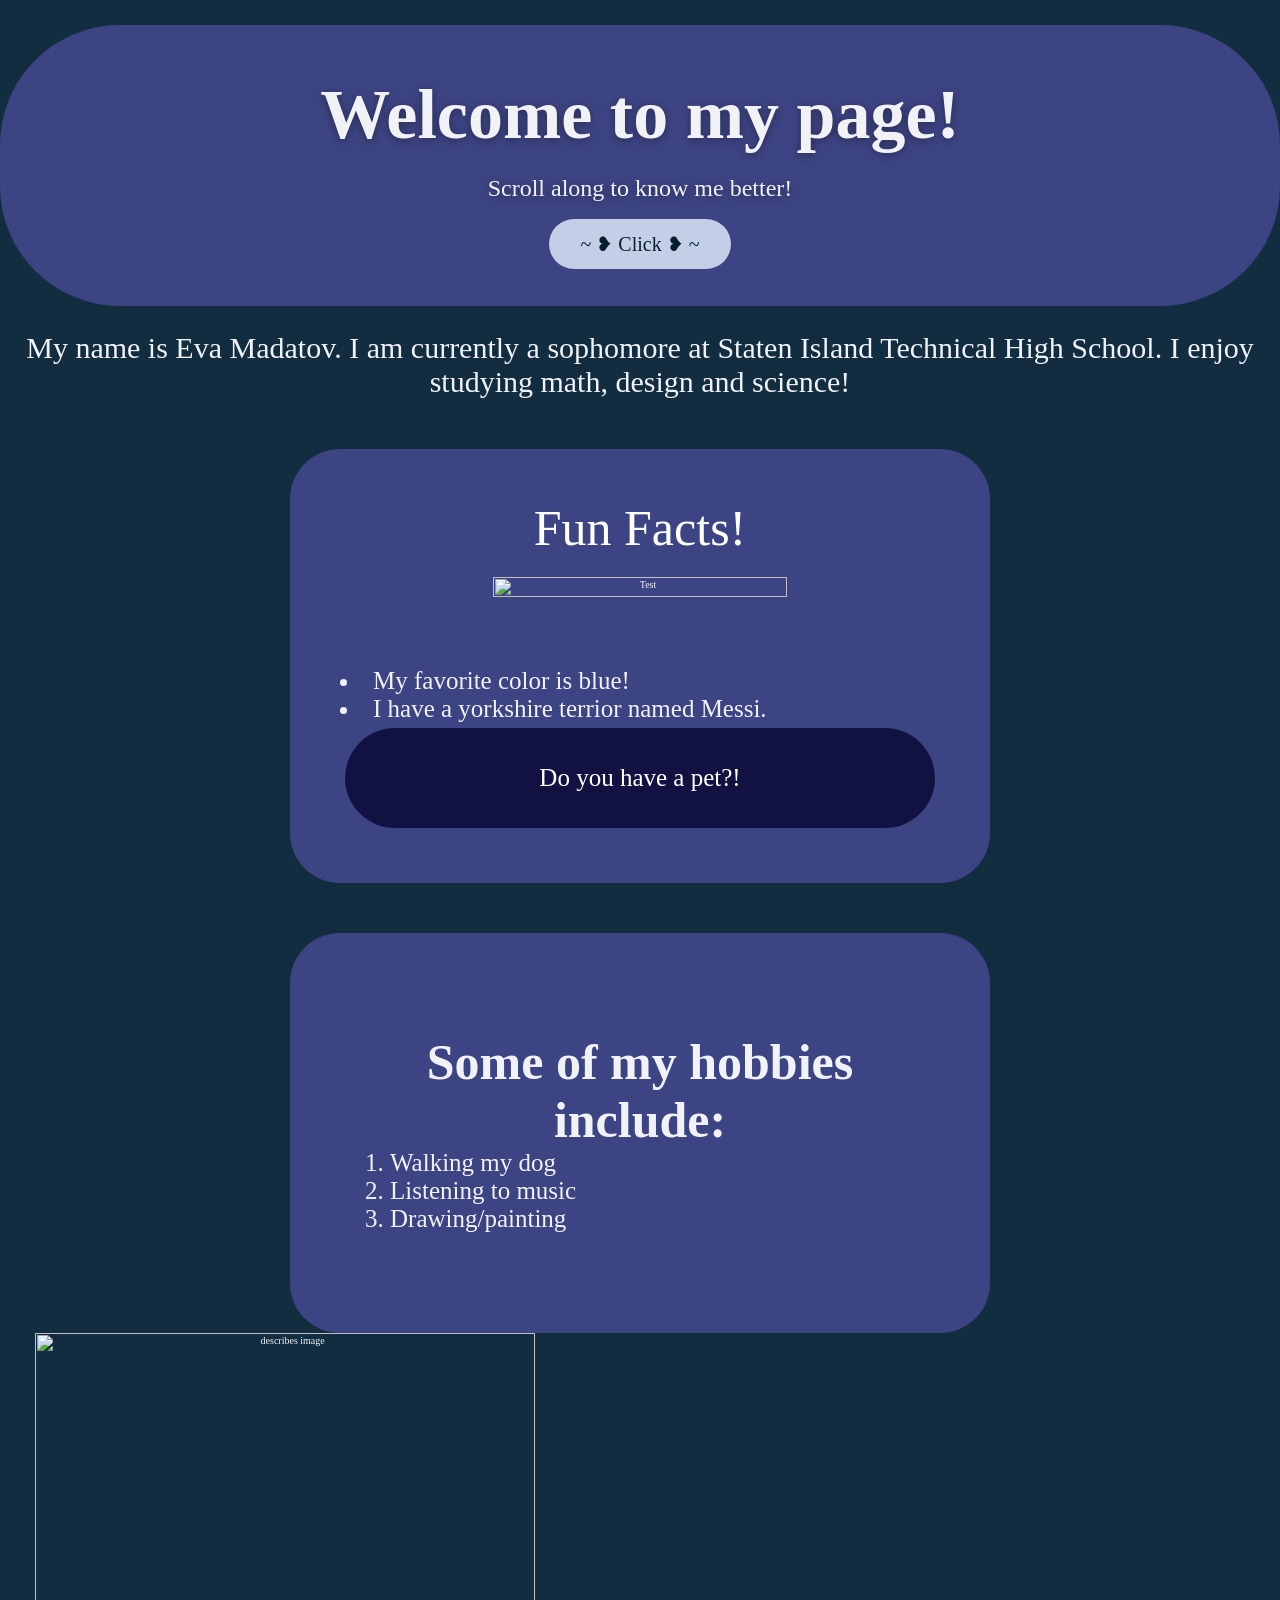
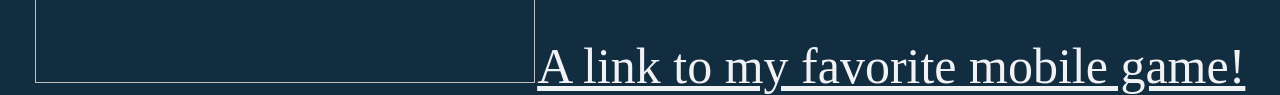
==== commit 78e9a862: "html" ====
--- a/index.html
+++ b/index.html
@@ -23,16 +23,17 @@
       />
       <p class="card-info">
        <li>My favorite color is blue!</li>
-        <li>I have a yorkshire terrior named Messi.</li>
-      </p>
+       <li>I have a yorkshire terrior named Messi.</li>
       <button class="card-btn">Do you have a pet?!</button>
     </div>
+    <div class="card">
     <ol>
         <h4>Some of my hobbies include:</h4>
-      <li>1. Walking my dog</li>
-      <li>2. Listening to music</li>
-      <li>3. Drawing/painting</li>
+      <li> Walking my dog</li>
+      <li> Listening to music</li>
+      <li> Drawing/painting</li>
     </ol>
+    </div>
     <img src="https://cms.paw-champ.com/api/assets/dog-wiki/64566e76-82c8-4139-900b-41cad1f7892a?cache=3600" alt="describes image">
     <a href="https://slopeio.org/">
         A link to my favorite mobile game!
--- a/style.css
+++ b/style.css
@@ -2,7 +2,6 @@
     background-color: hsl(205, 56%, 16%);
 }
 .hero{
-    height: 100vh;
     columns: white;
     background-image: linear-gradient
      rgba(8,84,130, 0.8),
@@ -57,48 +56,55 @@
 }
 h4{
     font-size: 5rem;
-    text-align: left;
+    text-align: center;
+    margin: auto;
 }
 p{
     font-size: 30px;
     text-align: center;
-    margin: 0;
-    padding: 0;
+    margin: 0rem auto;
+    padding: 0rem auto;
+    margin-bottom: 5rem;
 }
 div{
     background-color: #3d4483;
-    margin: 2.5rem;
+    margin: 2.5rem auto;
     /* margin is space between elements */
     padding: 5rem;
     border-radius: 12rem;
 }
 li{
-    font-size: 3rem;
+    font-size: 2.5rem;
     text-align: left;
+}
+
+ol{
+    margin: 5rem;
 }
 .card {
     display: flex;
     flex-direction: column;
-    justify-content: space-around;
-    align-items: center;
+    justify-content: center;
     background-color: #3d4483;
-    width: 30rem;
-    height: 55rem;
+    width: 70rem;
     border-radius: 5rem;
+    margin: 0rem auto;
+    margin-top: 5rem;
 }
 .card-title{
     text-align: center;
     color: #ffffff;
-    font-size: 3rem;
-    font-weight: 400;
-    margin: 0rem;
-    padding: 0rem;
+    font-size: 5rem;
+    font-weight: 200;
+    margin: 0rem auto;
+    margin-bottom: 0rem;
 
 }
 .card-img{
-    width: 100%;
-    height: 35%;
+    width: 70%;
+    height: 50%;
     object-fit: cover;
+    margin: 2rem auto;
 }
 #test{
     background-color: rgb(35, 57, 155);
@@ -106,7 +112,7 @@
 
 .card-btn{
     height: 10rem;
-    margin: 2rem;
+    margin: 0.5rem;
     padding: 0.01rem;
     background-color: rgb(18, 18, 66);
     border: 1px solid #9dcfd8;
@@ -121,6 +127,14 @@
     background-color: #a7c2db;
 }
 
-.a{
-    font-size: medium;
+a{
+    font-size:5rem;
+    margin: 0rem auto;
+}
+
+img{
+    width: 50rem;
+    height: 35rem;
+    padding: 0rem;
+    margin: 0rem auto;
 }
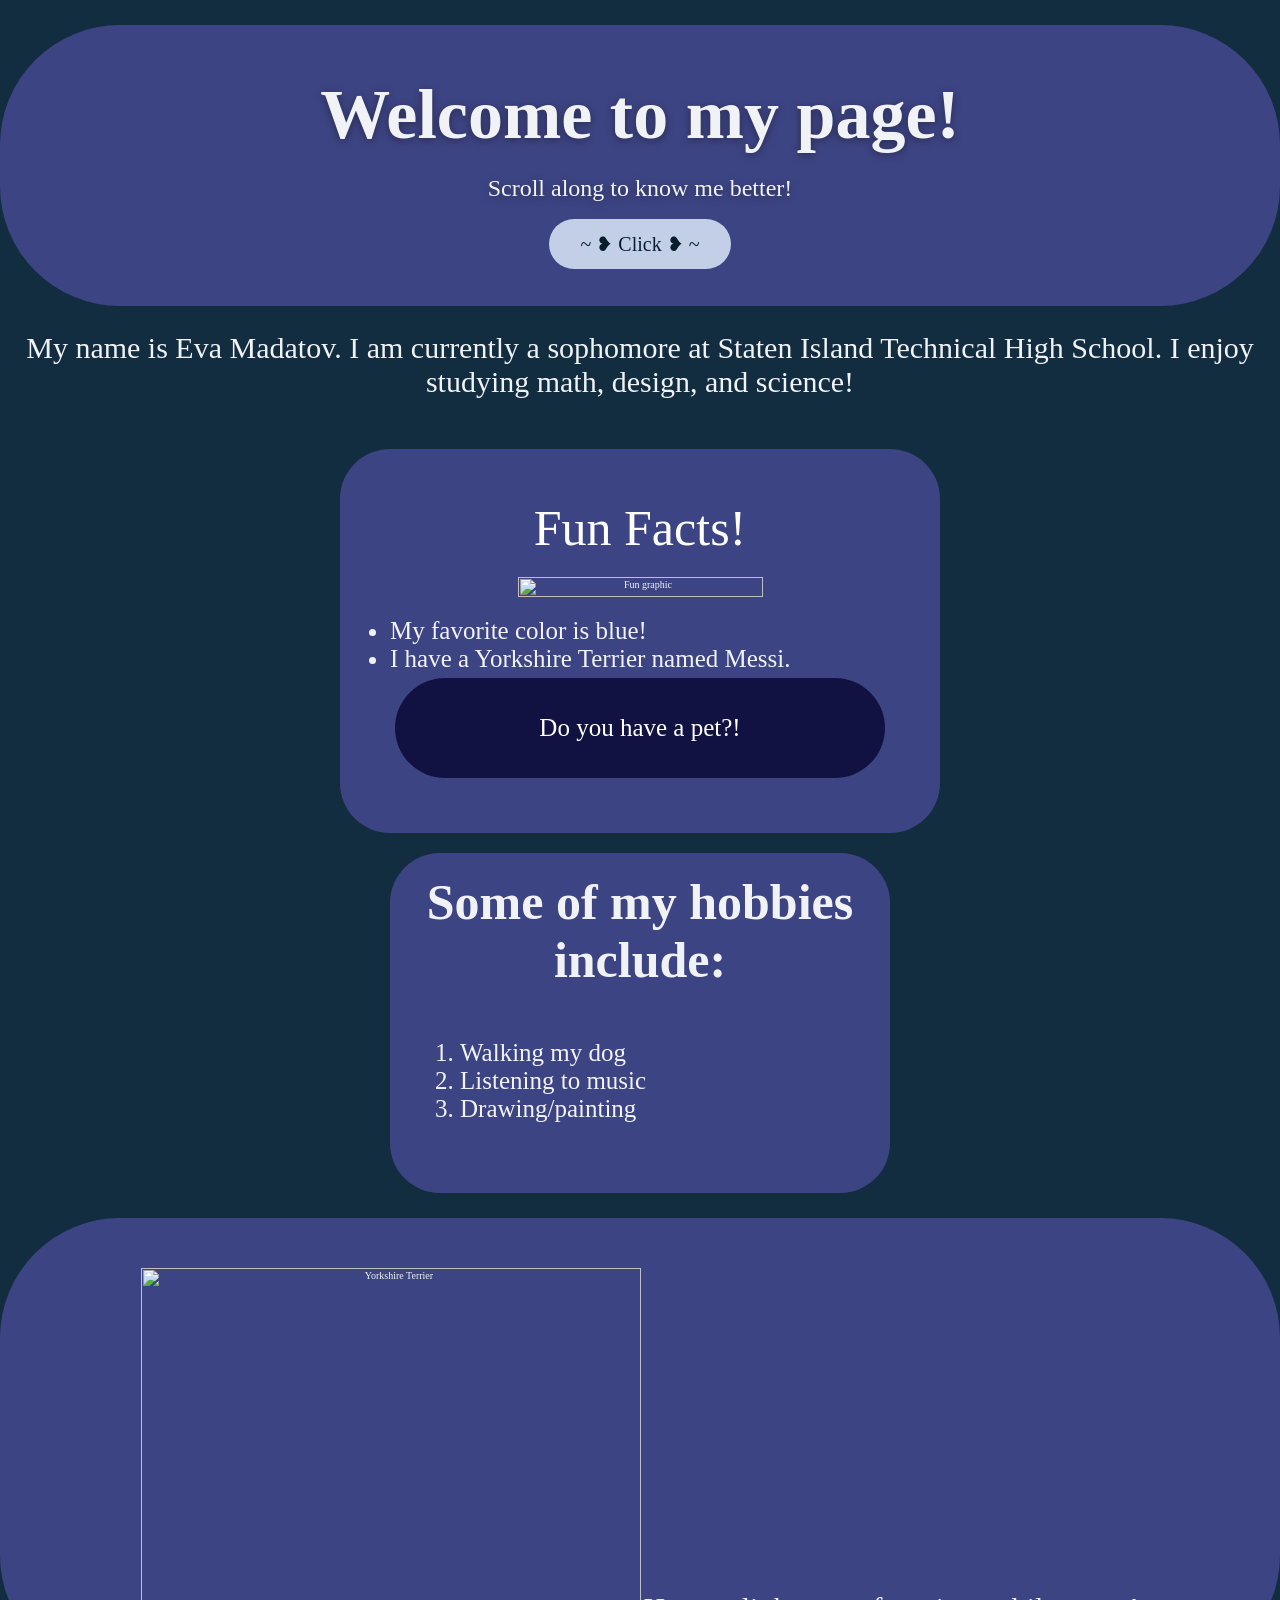
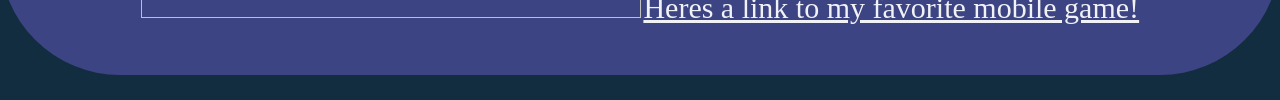
==== commit a9bcbe84: "html" ====
--- a/index.html
+++ b/index.html
@@ -2,43 +2,52 @@
 <head>
     <meta charset="UTF-8">
     <meta name="viewport" content="width=device-width, initial-scale=1.0">
-    <title>About Me</title>
+    <title>About Me - Eva Madatov</title>
     <link rel="stylesheet" href="style.css"/>
 </head>
 <body>
   <section class="hero">
-<div class="hero-content">
-  <h1>Welcome to my page!</h1>
-  <p>Scroll along to know me better!</p>
-  <a href="#" class="btn">~ ❥ Click ❥ ~</a>
-</div>
+    <div class="hero-content">
+      <h1>Welcome to my page!</h1>
+      <p>Scroll along to know me better!</p>
+      <a href="#about" class="btn">~ ❥ Click ❥ ~</a>
+    </div>
   </section>
-    <p>My name is Eva Madatov. I am currently a sophomore at Staten Island Technical High School. I enjoy studying math, design and science!</p>
-       <div class="card">
+  <main id="about" class="container">
+    <p class="intro-text">
+      My name is Eva Madatov. I am currently a sophomore at Staten Island Technical High School. I enjoy studying math, design, and science!
+    </p>
+    <div class="card">
       <h2 class="card-title">Fun Facts!</h2>
       <img
         class="card-img"
         src="https://i.pinimg.com/originals/6c/d7/4b/6cd74bae87b2025e3d671a23dbf4b3ca.gif"
-        alt="Test"
+        alt="Fun graphic"
       />
-      <p class="card-info">
-       <li>My favorite color is blue!</li>
-       <li>I have a yorkshire terrior named Messi.</li>
+      <ul class="card-list">
+        <li>My favorite color is blue!</li>
+        <li>I have a Yorkshire Terrier named Messi.</li>
+      </ul>
       <button class="card-btn">Do you have a pet?!</button>
     </div>
-    <div class="card">
-    <ol>
-        <h4>Some of my hobbies include:</h4>
-      <li> Walking my dog</li>
-      <li> Listening to music</li>
-      <li> Drawing/painting</li>
-    </ol>
+    <div class="card hobby-card">
+      <h4>Some of my hobbies include:</h4>
+      <ol class="hobby-list">
+        <li>Walking my dog</li>
+        <li>Listening to music</li>
+        <li>Drawing/painting</li>
+      </ol>
     </div>
-    <img src="https://cms.paw-champ.com/api/assets/dog-wiki/64566e76-82c8-4139-900b-41cad1f7892a?cache=3600" alt="describes image">
-    <a href="https://slopeio.org/">
-        A link to my favorite mobile game!
-    </a>
+    <div class="featured-section">
+      <img 
+        class="featured-img" 
+        src="https://cms.paw-champ.com/api/assets/dog-wiki/64566e76-82c8-4139-900b-41cad1f7892a?cache=3600" 
+        alt="Yorkshire Terrier"
+      />
+      <a class="game-link" href="https://slopeio.org/" target="_blank" rel="noopener noreferrer">
+       Heres a link to my favorite mobile game!
+      </a>
+    </div>
+  </main>
 </body>
-</html>
-
-
+</html>
--- a/style.css
+++ b/style.css
@@ -12,7 +12,7 @@
     background-attachment: fixed;
 }
 .hero content {
-    width: 85rem;
+    width: 70rem;
     padding: 2rem;
 }
 
@@ -86,8 +86,8 @@
     flex-direction: column;
     justify-content: center;
     background-color: #3d4483;
-    width: 70rem;
     border-radius: 5rem;
+    width: 60rem;
     margin: 0rem auto;
     margin-top: 5rem;
 }
@@ -128,7 +128,7 @@
 }
 
 a{
-    font-size:5rem;
+    font-size:3rem;
     margin: 0rem auto;
 }
 
@@ -137,4 +137,10 @@
     height: 35rem;
     padding: 0rem;
     margin: 0rem auto;
+}
+
+.hobby-card{
+    max-width: 50rem;
+    padding: 2rem;
+    margin: 2rem auto;
 }
